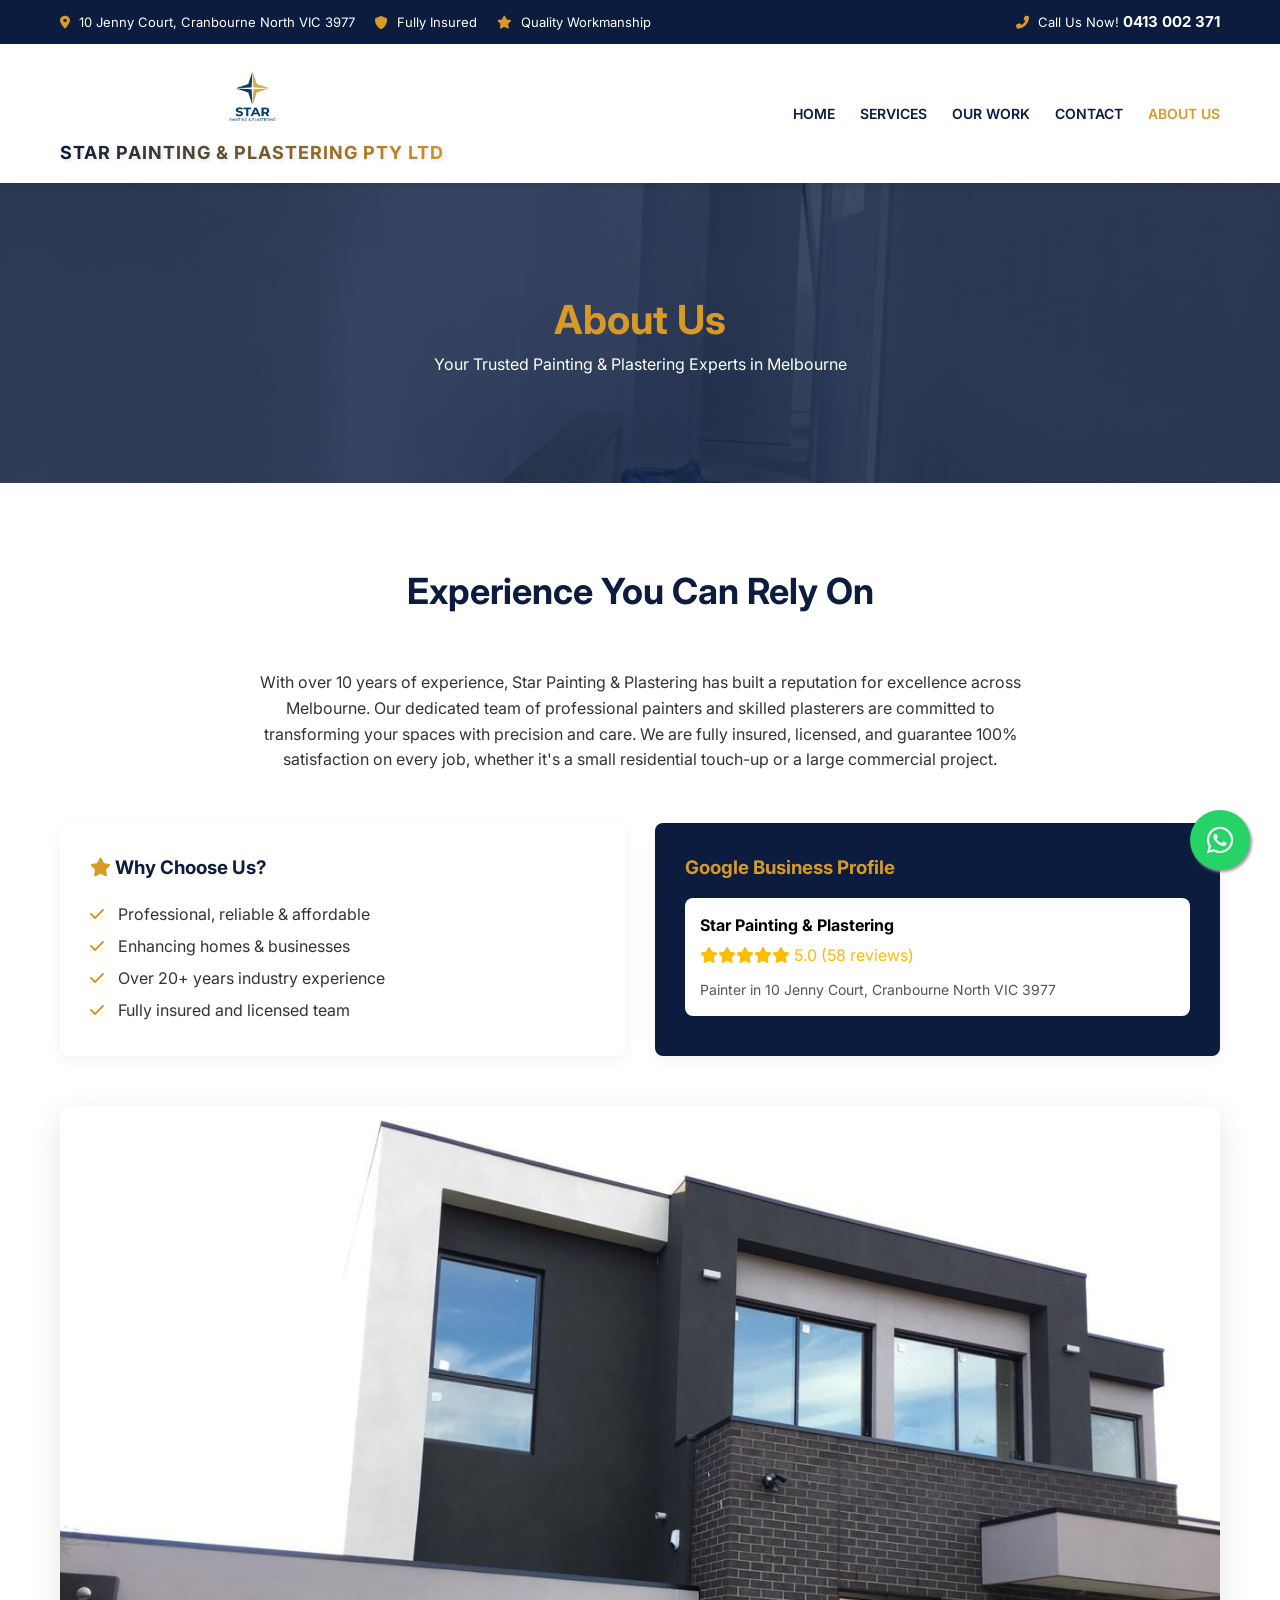
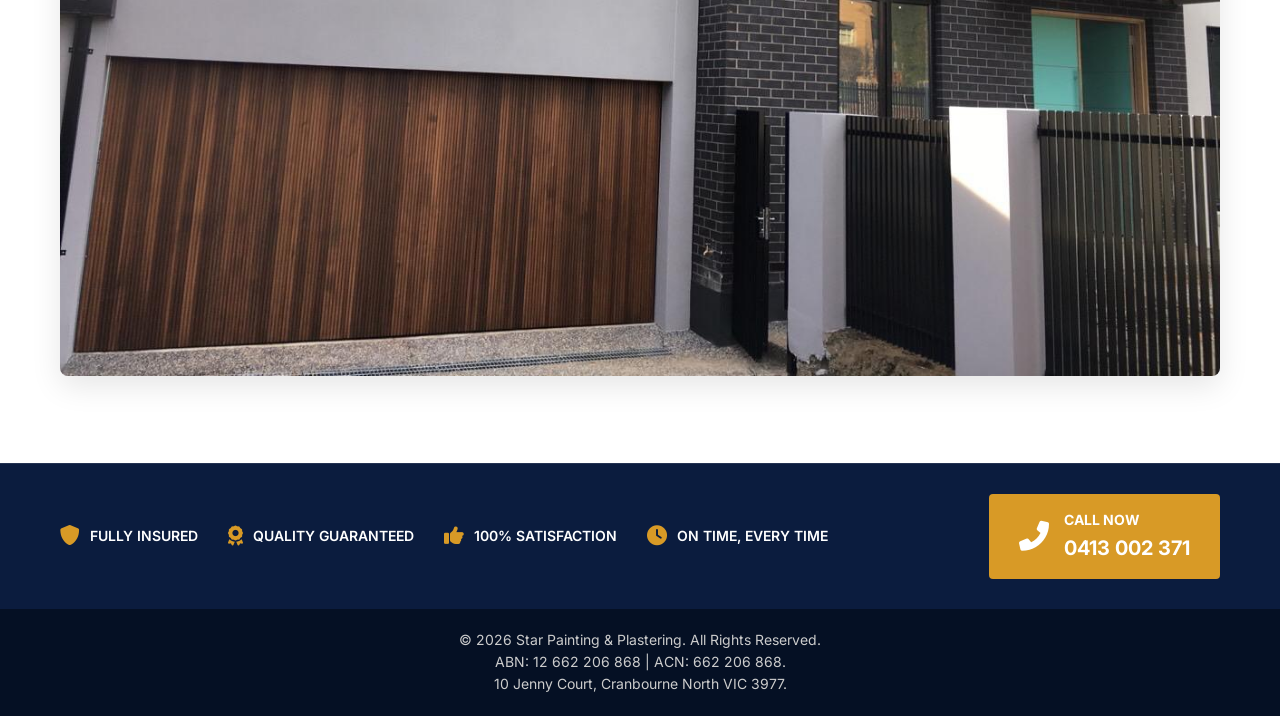
==== paint/about.html @ 99f5cef4 "Redesign mobile navigation into a premium sidebar with branding and contact info" ====
<!DOCTYPE html>
<html lang="en">

<head>
    <meta charset="UTF-8">
    <meta name="viewport" content="width=device-width, initial-scale=1.0">
    <title>About Us - Star Painting & Plastering</title>
    <link href="https://fonts.googleapis.com/css2?family=Inter:wght@400;600;700&display=swap" rel="stylesheet">
    <link rel="stylesheet" href="https://cdnjs.cloudflare.com/ajax/libs/font-awesome/6.0.0/css/all.min.css">
    <link rel="stylesheet" href="css/style.css">
</head>

<body>

    <!-- Top Bar -->
    <div class="top-bar">
        <div class="container">
            <div class="top-bar-left">
                <span><i class="fas fa-map-marker-alt"></i> 10 Jenny Court, Cranbourne North VIC 3977</span>
                <span><i class="fas fa-shield-alt"></i> Fully Insured</span>
                <span><i class="fas fa-star"></i> Quality Workmanship</span>
            </div>
            <div class="top-bar-right">
                <span><i class="fas fa-phone-alt"></i> Call Us Now! <strong><a href="tel:0413002371"
                            style="color: inherit;">0413 002 371</a></strong></span>
            </div>
        </div>
    </div>

    <!-- Header -->
    <header>
        <div class="container">
            <div class="logo">
                <a href="index.html">
                    <img src="images/logo.png" alt="Star Painting & Plastering Logo">
                    <span class="logo-text">Star <span>Painting</span> & Plastering Pty Ltd</span>
                </a>
            </div>
            <div class="menu-toggle">
                <i class="fas fa-bars"></i>
            </div>
            <nav id="main-nav">
                <div class="nav-content">
                    <div class="sidebar-header">
                        <img src="images/logo.png" alt="Star Painting Logo">
                        <span class="logo-text">Star <span>Painting</span> & Plastering</span>
                        <div class="close-sidebar"><i class="fas fa-times"></i></div>
                    </div>
                    <ul class="nav-links">
                        <li><a href="index.html">Home</a></li>
                        <li><a href="services.html">Services</a></li>
                        <li><a href="our-work.html">Our Work</a></li>
                        <li><a href="contact.html">Contact</a></li>
                        <li><a href="about.html" class="active">About Us</a></li>
                    </ul>
                    <div class="sidebar-info-section">
                        <h3>PROFESSIONAL EMAILS</h3>
                        <div class="side-email-item">
                            <i class="fas fa-envelope"></i>
                            <div>
                                <strong>quotes@starpaintingplastering.com.au</strong>
                                <span>(For quotes and new enquiries)</span>
                            </div>
                        </div>
                        <div class="side-email-item">
                            <i class="fas fa-info-circle"></i>
                            <div>
                                <strong>info@starpaintingplastering.com.au</strong>
                                <span>(General information)</span>
                            </div>
                        </div>
                    </div>
                    <div class="sidebar-card">
                        <div class="card-top">
                            <i class="fas fa-id-card"></i>
                            <div>
                                <h4>Star Painting & Plastering</h4>
                                <span>Professional Services</span>
                            </div>
                        </div>
                        <div class="card-body">
                            <div class="card-item">
                                <i class="fas fa-phone"></i>
                                <span>0413 002 371</span>
                            </div>
                            <div class="card-item">
                                <i class="fas fa-globe"></i>
                                <span>www.starpaintingplastering.com.au</span>
                            </div>
                            <div class="card-item">
                                <i class="fas fa-map-marker-alt"></i>
                                <span>Melbourne, Victoria</span>
                            </div>
                            <div class="card-services">
                                <ul>
                                    <li><i class="fas fa-check"></i> PAINTING</li>
                                    <li><i class="fas fa-check"></i> PLASTERING</li>
                                    <li><i class="fas fa-check"></i> EPOXY FLOORING</li>
                                    <li><i class="fas fa-check"></i> COMMERCIAL</li>
                                </ul>
                            </div>
                        </div>
                    </div>
                </div>
            </nav>
            <a href="contact.html" class="btn header-btn">Get Free Quote</a>
        </div>
        <div class="paint-drip-container">
            <div class="drip"></div>
            <div class="drip"></div>
            <div class="drip"></div>
            <div class="drip"></div>
            <div class="drip"></div>
        </div>
    </header>

    <!-- Page Header -->
    <div class="page-header"
        style="background: linear-gradient(rgba(11, 28, 62, 0.8), rgba(11, 28, 62, 0.8)), url('images/img12.jpeg') center/cover no-repeat;">
        <div class="container animate-on-scroll">
            <h1>About Us</h1>
            <p>Your Trusted Painting & Plastering Experts in Melbourne</p>
        </div>
    </div>

    <!-- About Section -->
    <section class="services-section">
        <div class="container">
            <h2 class="section-heading animate-on-scroll">Experience You Can Rely On</h2>
            <p class="animate-on-scroll delay-1" style="max-width: 800px; margin: 0 auto 40px; font-size: 16px;">
                With over 10 years of experience, Star Painting & Plastering has built a reputation for excellence
                across Melbourne. Our dedicated team of professional painters and skilled plasterers are committed to
                transforming your spaces with precision and care. We are fully insured, licensed, and guarantee 100%
                satisfaction on every job, whether it's a small residential touch-up or a large commercial project.
            </p>

            <div class="services-grid" style="margin-top: 50px;">
                <div class="service-card animate-on-scroll delay-2" style="padding: 30px; text-align: left;">
                    <h3 style="color: var(--primary-color); margin-bottom: 15px;"><i class="fas fa-star"
                            style="color: var(--secondary-color);"></i> Why Choose Us?</h3>
                    <ul style="line-height: 2;">
                        <li><i class="fas fa-check" style="color: var(--secondary-color); margin-right: 10px;"></i>
                            Professional, reliable & affordable</li>
                        <li><i class="fas fa-check" style="color: var(--secondary-color); margin-right: 10px;"></i>
                            Enhancing homes & businesses</li>
                        <li><i class="fas fa-check" style="color: var(--secondary-color); margin-right: 10px;"></i> Over
                            20+ years industry experience</li>
                        <li><i class="fas fa-check" style="color: var(--secondary-color); margin-right: 10px;"></i>
                            Fully insured and licensed team</li>
                    </ul>
                </div>

                <div class="service-card animate-on-scroll delay-3"
                    style="padding: 30px; text-align: left; background-color: var(--primary-color); color: var(--white);">
                    <h3 style="color: var(--secondary-color); margin-bottom: 15px;">Google Business Profile</h3>
                    <div style="background: white; color: black; padding: 15px; border-radius: 8px;">
                        <h4 style="margin-bottom: 5px;">Star Painting & Plastering</h4>
                        <p style="color: #fbbc04; margin-bottom: 10px;">
                            <i class="fas fa-star"></i><i class="fas fa-star"></i><i class="fas fa-star"></i><i
                                class="fas fa-star"></i><i class="fas fa-star"></i> 5.0 (58 reviews)
                        </p>
                        <p style="font-size: 14px; color: #555;">Painter in 10 Jenny Court, Cranbourne North VIC 3977
                        </p>
                    </div>
                </div>
            </div>
            <div class="animate-on-scroll delay-4" style="margin-top: 50px;">
                <img src="images/img8.jpeg" alt="Our Team at Work"
                    style="width: 100%; border-radius: 8px; box-shadow: 0 10px 30px rgba(0,0,0,0.1);">
            </div>
        </div>
    </section>

    <!-- Footer Banner -->
    <div class="footer-banner">
        <div class="container">
            <div class="footer-badges">
                <div class="badge"><i class="fas fa-shield-alt"></i> FULLY INSURED</div>
                <div class="badge"><i class="fas fa-award"></i> QUALITY GUARANTEED</div>
                <div class="badge"><i class="fas fa-thumbs-up"></i> 100% SATISFACTION</div>
                <div class="badge"><i class="fas fa-clock"></i> ON TIME, EVERY TIME</div>
            </div>
            <div class="footer-contact">
                <i class="fas fa-phone-alt"></i>
                <div>
                    <h4>Call Now</h4>
                    <p>0413 002 371</p>
                </div>
            </div>
        </div>
    </div>

    <!-- Footer -->
    <footer>
        <div class="container">
            <p>&copy; 2026 Star Painting & Plastering. All Rights Reserved. <br>ABN: 12 662 206 868 | ACN: 662 206 868.
                <br>10 Jenny Court, Cranbourne North VIC 3977.</p>
        </div>
    </footer>

    <!-- Floating WhatsApp Button -->
    <a href="https://wa.me/61413002371" class="whatsapp-float" target="_blank">
        <i class="fab fa-whatsapp"></i>
    </a>

    <script src="js/script.js"></script>
</body>

</html>
---- paint/css/style.css ----
:root {
    --primary-color: #0b1c3e;
    /* Dark Blue */
    --secondary-color: #d89a26;
    /* Gold */
    --text-color: #333;
    --light-bg: #f9f9f9;
    --white: #ffffff;
    --transition: all 0.3s ease;
}

* {
    margin: 0;
    padding: 0;
    box-sizing: border-box;
    font-family: 'Inter', sans-serif;
}

body {
    color: var(--text-color);
    line-height: 1.6;
    overflow-x: hidden;
}

a {
    text-decoration: none;
    color: inherit;
    transition: var(--transition);
}

ul {
    list-style: none;
}

img {
    max-width: 100%;
    height: auto;
}

/* Utilities */
.container {
    max-width: 1200px;
    margin: 0 auto;
    padding: 0 20px;
}

.btn {
    display: inline-block;
    padding: 12px 24px;
    background-color: var(--secondary-color);
    color: var(--white);
    font-weight: 600;
    border-radius: 4px;
    text-transform: uppercase;
    letter-spacing: 1px;
    font-size: 14px;
    cursor: pointer;
    border: none;
    transition: var(--transition);
}

.btn:hover {
    background-color: #b57f1b;
    transform: translateY(-2px);
    box-shadow: 0 4px 10px rgba(0, 0, 0, 0.2);
}

.btn-outline {
    background-color: transparent;
    border: 2px solid var(--white);
    color: var(--white);
}

.btn-outline:hover {
    background-color: var(--white);
    color: var(--primary-color);
}

/* Animations */
.animate-on-scroll {
    opacity: 0;
    transform: translateY(30px);
    transition: opacity 0.8s ease, transform 0.8s ease;
}

.animate-on-scroll.show {
    opacity: 1;
    transform: translateY(0);
}

.delay-1 {
    transition-delay: 0.1s;
}

.delay-2 {
    transition-delay: 0.2s;
}

.delay-3 {
    transition-delay: 0.3s;
}

.delay-4 {
    transition-delay: 0.4s;
}

/* Top Bar */
.top-bar {
    background-color: var(--primary-color);
    color: var(--white);
    padding: 10px 0;
    font-size: 13px;
}

.top-bar .container {
    display: flex;
    justify-content: space-between;
    align-items: center;
    flex-wrap: wrap;
}

.top-bar-left,
.top-bar-right {
    display: flex;
    gap: 20px;
    align-items: center;
}

.top-bar i {
    color: var(--secondary-color);
    margin-right: 5px;
}

.top-bar-right strong {
    font-size: 15px;
}

/* Header */
header {
    background-color: var(--white);
    padding: 15px 0;
    box-shadow: 0 2px 10px rgba(0, 0, 0, 0.1);
    position: relative;
}

header .container {
    display: flex;
    justify-content: space-between;
    align-items: center;
}

.logo a {
    display: flex;
    flex-direction: column;
    align-items: center;
    gap: 5px;
}

.logo img {
    height: 75px; /* Slightly adjusted for balance */
    transition: var(--transition);
    animation: logoPulse 3s infinite ease-in-out;
}

.logo-text {
    font-size: 18px; /* Slightly smaller since it's now below the logo */
    font-weight: 700;
    color: var(--primary-color);
    text-transform: uppercase;
    letter-spacing: 1px;
    text-shadow: 2px 2px 4px rgba(0, 0, 0, 0.1);
    animation: textSlideIn 1.2s ease-out, shimmer 3s infinite linear;
    white-space: nowrap;
    background: linear-gradient(to right, var(--primary-color) 0%, var(--secondary-color) 50%, var(--primary-color) 100%);
    background-size: 200% auto;
    -webkit-background-clip: text;
    -webkit-text-fill-color: transparent;
}

@keyframes shimmer {
    0% { background-position: -200% center; }
    100% { background-position: 200% center; }
}

@keyframes textSlideIn {
    from { opacity: 0; transform: translateX(-20px); }
    to { opacity: 1; transform: translateX(0); }
}

@keyframes logoPulse {
    0% { transform: scale(1); filter: drop-shadow(0 0 0 rgba(216, 154, 38, 0)); }
    50% { transform: scale(1.03); filter: drop-shadow(0 0 8px rgba(216, 154, 38, 0.4)); }
    100% { transform: scale(1); filter: drop-shadow(0 0 0 rgba(216, 154, 38, 0)); }
}

.logo img:hover {
    transform: scale(1.1) rotate(2deg);
}

nav ul {
    display: flex;
    gap: 25px;
    align-items: center;
}

nav a {
    font-weight: 600;
    font-size: 14px;
    color: var(--primary-color);
    text-transform: uppercase;
}

nav a:hover,
nav a.active {
    color: var(--secondary-color);
}

/* Sidebar elements hidden by default (Desktop) */
.sidebar-header, 
.sidebar-info-section, 
.sidebar-card,
.close-sidebar {
    display: none;
}

.menu-toggle {
    display: none;
    font-size: 24px;
    cursor: pointer;
    color: var(--primary-color);
}

/* Hero Section */
.hero {
    background: linear-gradient(rgba(11, 28, 62, 0.7), rgba(11, 28, 62, 0.7)), url('../images/house_hero.png') center/cover no-repeat;
    height: 600px;
    display: flex;
    align-items: center;
    color: var(--white);
}

.hero-content {
    max-width: 600px;
}

.hero h1 {
    font-size: 48px;
    line-height: 1.2;
    margin-bottom: 20px;
    position: relative;
    overflow: hidden;
}

.hero h1::after {
    content: '';
    position: absolute;
    top: 0;
    left: 0;
    width: 100%;
    height: 100%;
    background-color: var(--secondary-color);
    transform: translateX(-101%);
    animation: paintRoller 1.5s ease-out forwards;
    mix-blend-mode: multiply;
    opacity: 0.3;
}

@keyframes paintRoller {
    0% { transform: translateX(-101%); }
    100% { transform: translateX(101%); }
}

.hero h1 span {
    color: var(--secondary-color);
    position: relative;
}

.hero p {
    font-size: 18px;
    margin-bottom: 30px;
}

.hero-features {
    display: flex;
    gap: 30px;
    margin-bottom: 30px;
}

.hero-features div {
    display: flex;
    align-items: center;
    gap: 10px;
    font-weight: 600;
}

.hero-features i {
    color: var(--secondary-color);
    font-size: 24px;
}

.hero-buttons {
    display: flex;
    gap: 15px;
}

/* Stats Bar */
.stats-bar {
    background-color: var(--primary-color);
    color: var(--white);
    padding: 30px 0;
}

.stats-bar .container {
    display: flex;
    justify-content: space-between;
    flex-wrap: wrap;
    gap: 20px;
}

.stat-item {
    display: flex;
    align-items: center;
    gap: 15px;
}

.stat-item i {
    font-size: 30px;
    color: var(--secondary-color);
}

.stat-item p {
    font-weight: 600;
    font-size: 14px;
    text-transform: uppercase;
}

/* Services Overview */
.services-section {
    padding: 80px 0;
    text-align: center;
    background-color: var(--white);
}

.section-title {
    color: var(--secondary-color);
    font-weight: 600;
    text-transform: uppercase;
    margin-bottom: 10px;
    letter-spacing: 1px;
}

.section-heading {
    color: var(--primary-color);
    font-size: 36px;
    margin-bottom: 50px;
}

.services-grid {
    display: grid;
    grid-template-columns: repeat(auto-fit, minmax(250px, 1fr));
    gap: 30px;
}

.service-card {
    background: var(--white);
    border-radius: 8px;
    overflow: hidden;
    box-shadow: 0 5px 15px rgba(0, 0, 0, 0.05);
    transition: var(--transition);
}

.service-card:hover {
    transform: translateY(-10px);
    box-shadow: 0 15px 45px rgba(0, 0, 0, 0.15);
}

.service-img {
    height: 200px;
    overflow: hidden;
}

.service-img img {
    width: 100%;
    height: 100%;
    object-fit: cover;
    transition: transform 0.5s ease;
}

.service-card:hover .service-img img {
    transform: scale(1.1);
}

.service-content {
    padding: 25px;
    background: var(--white);
    transition: var(--transition);
}

.service-card:hover .service-content {
    transform: translateY(-5px);
}

.service-content h3 {
    color: var(--primary-color);
    margin-bottom: 10px;
    font-size: 20px;
    transition: var(--transition);
    text-shadow: 1px 1px 2px rgba(0,0,0,0.05);
}

.service-card:hover .service-content h3 {
    color: var(--secondary-color);
    transform: translateY(-2px);
    text-shadow: 2px 2px 5px rgba(216, 154, 38, 0.2);
}

.service-content p {
    font-size: 14px;
    color: #666;
    transition: var(--transition);
    transition-delay: 0.1s;
}

.service-card:hover .service-content p {
    color: #333;
    transform: translateY(-2px);
}

/* Contact Banner */
.contact-banner {
    background-color: var(--primary-color);
    color: var(--white);
    padding: 40px 0;
}

.contact-banner .container {
    display: flex;
    justify-content: space-around;
    align-items: center;
    flex-wrap: wrap;
    gap: 20px;
}

.banner-item {
    display: flex;
    align-items: center;
    gap: 20px;
}

.banner-item i {
    font-size: 36px;
    color: var(--secondary-color);
}

.banner-item h4 {
    font-size: 14px;
    text-transform: uppercase;
    margin-bottom: 5px;
    color: #ccc;
}

.banner-item p,
.banner-item a {
    font-size: 24px;
    font-weight: 700;
    color: var(--secondary-color);
}

/* Process Section */
.process-section {
    padding: 80px 0;
    background-color: var(--light-bg);
}

.process-grid {
    display: grid;
    grid-template-columns: repeat(auto-fit, minmax(250px, 1fr));
    gap: 30px;
    margin-top: 50px;
}

.process-step {
    display: flex;
    gap: 20px;
}

.step-icon {
    width: 60px;
    height: 60px;
    background-color: var(--primary-color);
    color: var(--white);
    border-radius: 50%;
    display: flex;
    justify-content: center;
    align-items: center;
    font-size: 24px;
    flex-shrink: 0;
    position: relative;
}

.process-step:hover .step-icon {
    background-color: var(--secondary-color);
    animation: pulse 1s infinite;
}

@keyframes pulse {
    0% {
        transform: scale(1);
    }

    50% {
        transform: scale(1.05);
    }

    100% {
        transform: scale(1);
    }
}

.step-content h4 {
    color: var(--primary-color);
    margin-bottom: 10px;
    font-size: 18px;
}

.step-content p {
    font-size: 14px;
    color: #666;
}

/* Footer Banner */
.footer-banner {
    background-color: var(--primary-color);
    color: var(--white);
    padding: 30px 0;
    border-top: 1px solid rgba(255, 255, 255, 0.1);
}

.footer-banner .container {
    display: flex;
    justify-content: space-between;
    align-items: center;
    flex-wrap: wrap;
    gap: 20px;
}

.footer-badges {
    display: flex;
    gap: 30px;
}

.badge {
    display: flex;
    align-items: center;
    gap: 10px;
    font-size: 14px;
    font-weight: 600;
}

.badge i {
    color: var(--secondary-color);
    font-size: 20px;
}

.footer-contact {
    display: flex;
    align-items: center;
    gap: 15px;
    background-color: var(--secondary-color);
    padding: 15px 30px;
    border-radius: 4px;
}

.footer-contact i {
    font-size: 30px;
}

.footer-contact h4 {
    font-size: 14px;
    text-transform: uppercase;
}

.footer-contact p {
    font-size: 20px;
    font-weight: 700;
}

/* Footer */
footer {
    background-color: #051024;
    color: #ccc;
    padding: 20px 0;
    text-align: center;
    font-size: 14px;
}

/* Page Headers */
.page-header {
    background: linear-gradient(rgba(11, 28, 62, 0.8), rgba(11, 28, 62, 0.8)), url('../images/house_hero.png') center/cover no-repeat;
    height: 300px;
    display: flex;
    justify-content: center;
    align-items: center;
    color: var(--white);
    text-align: center;
}

.page-header h1 {
    font-size: 40px;
    color: var(--secondary-color);
}

/* Contact Page Form */
.contact-container {
    display: grid;
    grid-template-columns: 1fr 1fr;
    gap: 50px;
    padding: 80px 0;
}

.contact-info {
    background-color: var(--primary-color);
    color: var(--white);
    padding: 40px;
    border-radius: 8px;
}

.contact-info h3 {
    color: var(--secondary-color);
    margin-bottom: 20px;
    font-size: 24px;
}

.info-item {
    display: flex;
    align-items: center;
    gap: 15px;
    margin-bottom: 20px;
}

.info-item i {
    color: var(--secondary-color);
    font-size: 20px;
}

.contact-form form {
    display: flex;
    flex-direction: column;
    gap: 20px;
}

.contact-form input,
.contact-form textarea {
    width: 100%;
    padding: 15px;
    border: 1px solid #ddd;
    border-radius: 4px;
    font-family: 'Inter', sans-serif;
}

.contact-form textarea {
    height: 150px;
    resize: vertical;
}

/* Responsive */
@media (max-width: 992px) {
    .hero h1 {
        font-size: 36px;
    }

    .hero-features {
        flex-direction: column;
        gap: 15px;
    }

    .contact-container {
        grid-template-columns: 1fr;
    }

    .footer-banner .container {
        flex-direction: column;
        text-align: center;
    }

    .footer-badges {
        flex-wrap: wrap;
        justify-content: center;
    }
}

@media (max-width: 768px) {
    .top-bar {
        display: none;
    }

    .menu-toggle {
        display: block;
    }

    .menu-toggle {
        display: block;
        position: relative;
        z-index: 1002;
    }

    /* New Sidebar Wrapper */
    nav {
        position: fixed;
        top: 0;
        right: -100%;
        width: 320px;
        height: 100vh;
        background-color: var(--white);
        box-shadow: -5px 0 25px rgba(0, 0, 0, 0.2);
        transition: right 0.4s cubic-bezier(0.4, 0, 0.2, 1);
        z-index: 1001;
        overflow-y: auto;
        display: block; /* Override default if needed */
    }

    nav.active {
        right: 0;
    }

    /* Show sidebar elements on mobile */
    .sidebar-header, 
    .sidebar-info-section, 
    .sidebar-card,
    .close-sidebar {
        display: flex;
    }

    .sidebar-info-section {
        display: block; /* Section uses block/flex internal logic */
    }

    .sidebar-header .logo-text {
        display: block;
    }

    .nav-content {
        display: flex;
        flex-direction: column;
        padding-bottom: 40px;
    }

    /* Sidebar Header */
    .sidebar-header {
        padding: 30px 20px;
        background-color: var(--white);
        border-bottom: 1px solid #eee;
        display: flex;
        flex-direction: column;
        align-items: center;
        text-align: center;
        position: relative;
    }

    .sidebar-header img {
        height: 60px;
        margin-bottom: 10px;
    }

    .sidebar-header .logo-text {
        font-size: 14px;
        display: block;
    }

    .close-sidebar {
        position: absolute;
        top: 15px;
        right: 15px;
        font-size: 20px;
        color: var(--primary-color);
        cursor: pointer;
    }

    /* Sidebar Links */
    nav ul.nav-links {
        position: static;
        width: 100%;
        height: auto;
        background-color: transparent;
        flex-direction: column;
        padding: 20px 0;
        box-shadow: none;
    }

    nav ul li {
        width: 100%;
    }

    nav ul li a {
        padding: 15px 30px;
        color: var(--primary-color);
        font-weight: 600;
        border-bottom: 1px solid #f5f5f5;
        font-size: 15px;
        display: flex;
        justify-content: space-between;
        align-items: center;
    }

    nav ul li a::after {
        content: '\f105';
        font-family: 'Font Awesome 5 Free';
        font-weight: 900;
        font-size: 12px;
        opacity: 0.5;
    }

    nav ul li a.active {
        color: var(--secondary-color);
        background-color: #f9f9f9;
    }

    /* Professional Emails Section */
    .sidebar-info-section {
        padding: 25px 20px;
        background-color: var(--primary-color);
        color: var(--white);
    }

    .sidebar-info-section h3 {
        font-size: 14px;
        text-transform: uppercase;
        letter-spacing: 1px;
        margin-bottom: 20px;
        text-align: center;
        border-bottom: 1px solid rgba(255,255,255,0.1);
        padding-bottom: 10px;
    }

    .side-email-item {
        display: flex;
        gap: 15px;
        margin-bottom: 20px;
    }

    .side-email-item i {
        background-color: var(--white);
        color: var(--primary-color);
        width: 35px;
        height: 35px;
        border-radius: 50%;
        display: flex;
        align-items: center;
        justify-content: center;
        font-size: 16px;
        flex-shrink: 0;
    }

    .side-email-item div strong {
        display: block;
        font-size: 12px;
        word-break: break-all;
    }

    .side-email-item div span {
        font-size: 10px;
        color: #aaa;
    }

    /* Business Card Section */
    .sidebar-card {
        margin: 20px;
        background-color: var(--white);
        border-radius: 8px;
        overflow: hidden;
        box-shadow: 0 10px 20px rgba(0,0,0,0.1);
        border: 1px solid #eee;
    }

    .card-top {
        background-color: var(--primary-color);
        padding: 15px;
        color: var(--white);
        display: flex;
        align-items: center;
        gap: 15px;
    }

    .card-top i {
        font-size: 30px;
        color: var(--secondary-color);
    }

    .card-top h4 {
        font-size: 14px;
        line-height: 1.2;
    }

    .card-top span {
        font-size: 11px;
        color: #ccc;
        font-weight: 400;
    }

    .card-body {
        padding: 15px;
    }

    .card-item {
        display: flex;
        align-items: center;
        gap: 10px;
        margin-bottom: 10px;
        font-size: 12px;
        color: #555;
    }

    .card-item i {
        color: var(--secondary-color);
        width: 15px;
        text-align: center;
    }

    .card-services {
        margin-top: 15px;
        padding-top: 15px;
        border-top: 1px dashed #ddd;
    }

    .card-services ul {
        display: grid;
        grid-template-columns: 1fr 1fr;
        gap: 5px;
    }

    .card-services li {
        font-size: 10px;
        display: flex;
        align-items: center;
        gap: 5px;
        color: #666;
    }

    .card-services li i {
        color: var(--secondary-color);
        font-size: 8px;
    }

    .menu-overlay {
        position: fixed;
        top: 0;
        left: 0;
        width: 100%;
        height: 100%;
        background: rgba(0, 0, 0, 0.5);
        backdrop-filter: blur(4px);
        display: none;
        z-index: 1000;
    }

    .menu-overlay.active {
        display: block;
    }

    .logo-text {
        font-size: 14px;
        letter-spacing: 0.5px;
    }

    .logo img {
        height: 45px;
    }
}

    .header-btn {
        display: none;
    }

    .contact-banner .container {
        flex-direction: column;
        text-align: center;
    }

    .banner-item {
        flex-direction: column;
        gap: 10px;
    }
/* Floating WhatsApp Button */
.whatsapp-float {
    position: fixed;
    bottom: 30px;
    right: 30px;
    width: 60px;
    height: 60px;
    background-color: #25d366;
    color: #FFF;
    border-radius: 50px;
    text-align: center;
    font-size: 30px;
    box-shadow: 2px 2px 3px #999;
    z-index: 1000;
    display: flex;
    justify-content: center;
    align-items: center;
    transition: var(--transition);
}

.whatsapp-float:hover {
    background-color: #128c7e;
    transform: scale(1.1);
    color: #FFF;
}

@media (max-width: 768px) {
    .whatsapp-float {
        bottom: 20px;
        right: 20px;
        width: 50px;
        height: 50px;
        font-size: 25px;
    }
}
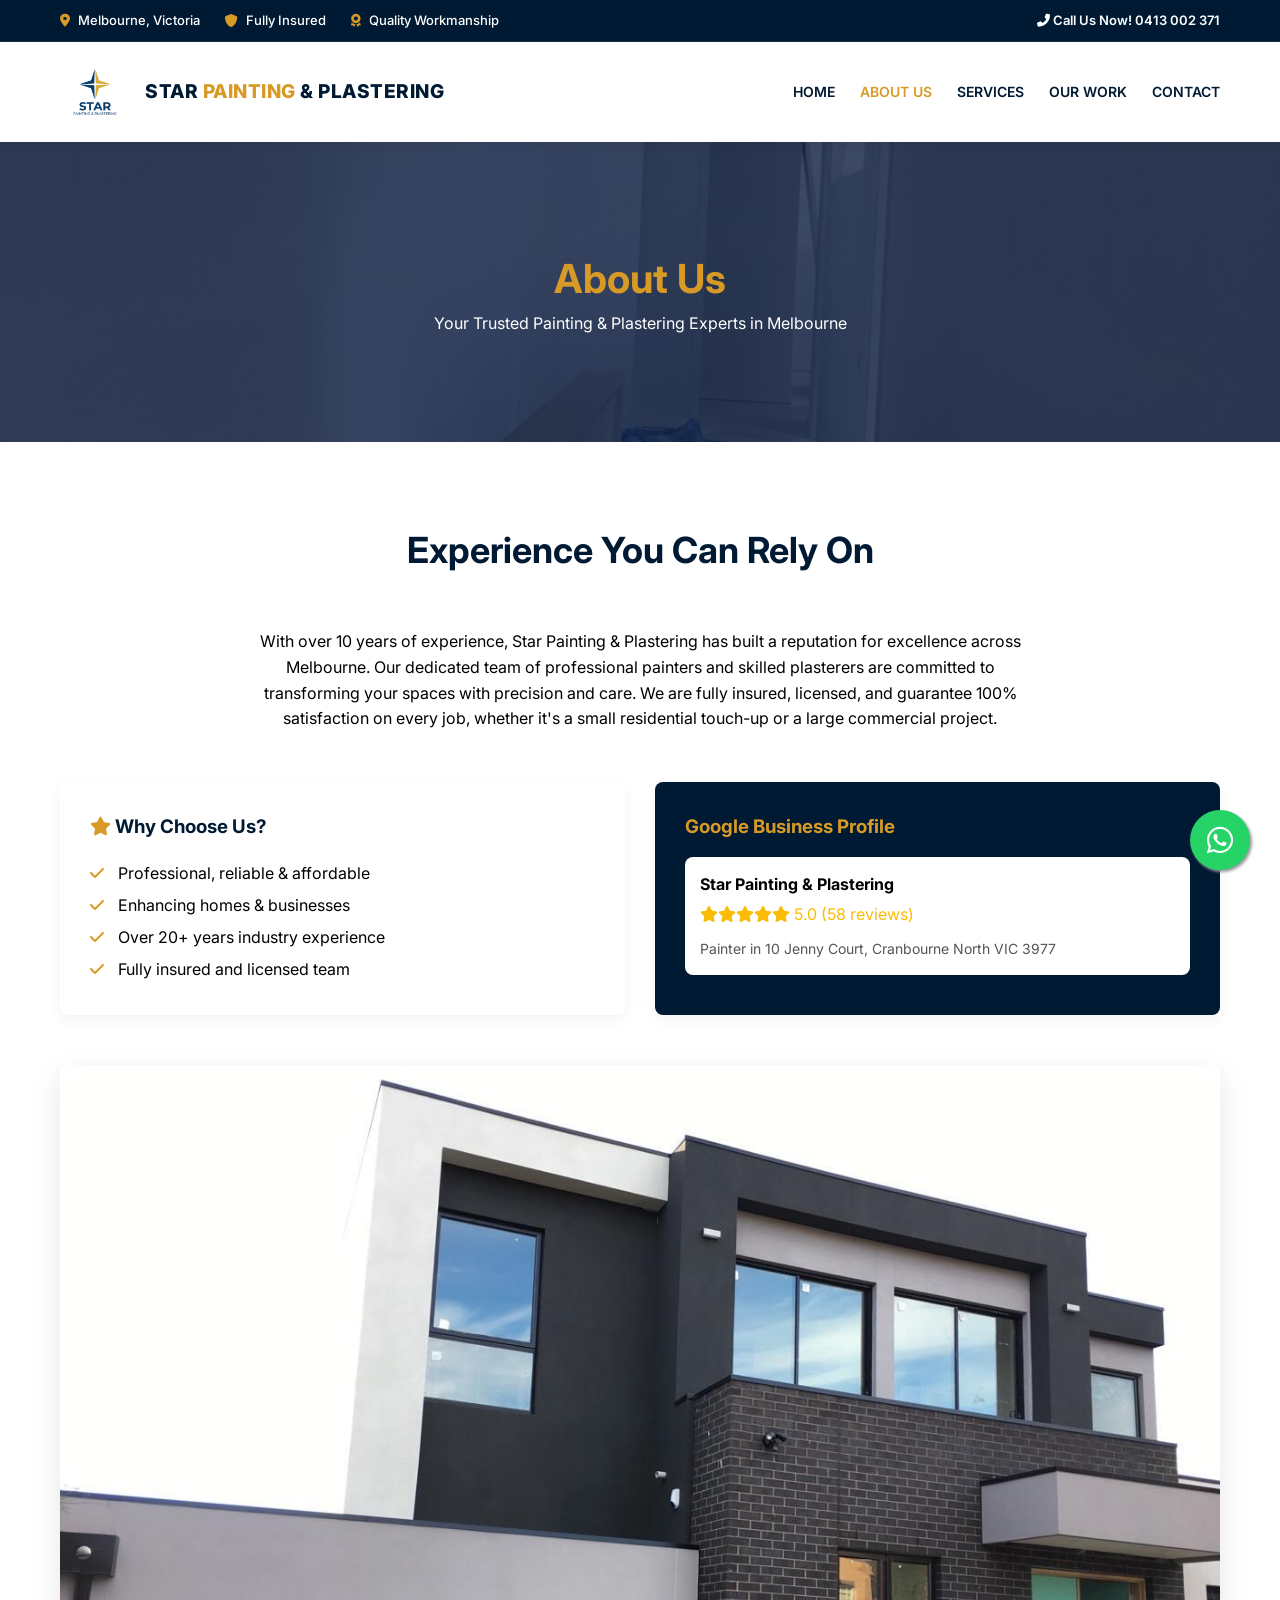
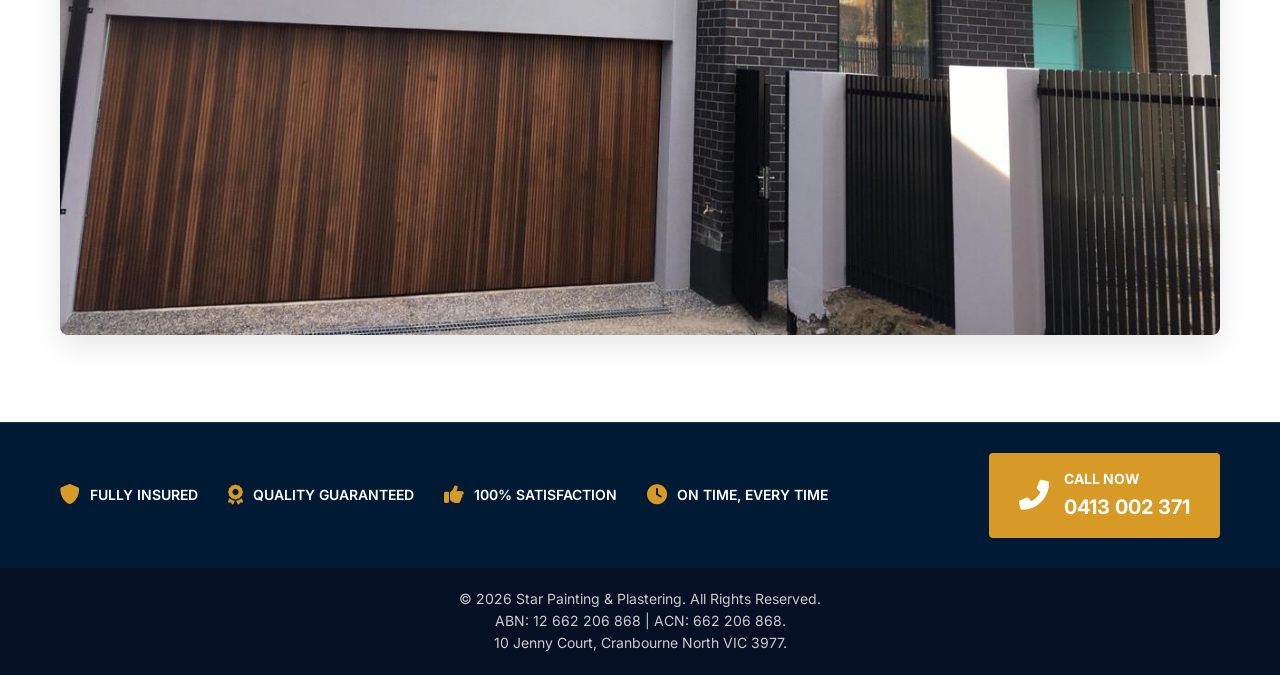
==== commit 256e4ee4: "Finalize website redesign with premium mockup styling, horizontal logo, and mobile sidebar navigatio" ====
--- a/paint/about.html
+++ b/paint/about.html
@@ -12,105 +12,47 @@
 
 <body>
 
-    <!-- Top Bar -->
     <div class="top-bar">
         <div class="container">
-            <div class="top-bar-left">
-                <span><i class="fas fa-map-marker-alt"></i> 10 Jenny Court, Cranbourne North VIC 3977</span>
-                <span><i class="fas fa-shield-alt"></i> Fully Insured</span>
-                <span><i class="fas fa-star"></i> Quality Workmanship</span>
+            <div class="top-bar-info">
+                <div class="top-bar-item"><i class="fas fa-map-marker-alt"></i> Melbourne, Victoria</div>
+                <div class="top-bar-item"><i class="fas fa-shield-alt"></i> Fully Insured</div>
+                <div class="top-bar-item"><i class="fas fa-award"></i> Quality Workmanship</div>
             </div>
             <div class="top-bar-right">
-                <span><i class="fas fa-phone-alt"></i> Call Us Now! <strong><a href="tel:0413002371"
-                            style="color: inherit;">0413 002 371</a></strong></span>
+                <i class="fas fa-phone-alt"></i> Call Us Now! <a href="tel:0413002371">0413 002 371</a>
             </div>
         </div>
     </div>
 
-    <!-- Header -->
     <header>
         <div class="container">
             <div class="logo">
                 <a href="index.html">
-                    <img src="images/logo.png" alt="Star Painting & Plastering Logo">
-                    <span class="logo-text">Star <span>Painting</span> & Plastering Pty Ltd</span>
+                    <img src="images/logo.png" alt="Star Logo">
+                    <span class="logo-text">Star <span>Painting</span> & Plastering</span>
                 </a>
             </div>
+                    <nav id="main-nav">
+                        <div class="nav-content">
+                            <div class="sidebar-header">
+                                <img src="images/logo.png" alt="Star Painting Logo">
+                                <span class="logo-text">Star <span>Painting</span> & Plastering</span>
+                                <div class="close-sidebar"><i class="fas fa-times"></i></div>
+                            </div>
+                            <ul class="nav-links">
+                                <li><a href="index.html">HOME</a></li>
+                                <li><a href="about.html" class="active">ABOUT US</a></li>
+                                <li><a href="services.html">SERVICES</a></li>
+                                <li><a href="our-work.html">OUR WORK</a></li>
+                                <li><a href="contact.html">CONTACT</a></li>
+                            </ul>
+                        </div>
+                    </nav>
+
             <div class="menu-toggle">
                 <i class="fas fa-bars"></i>
             </div>
-            <nav id="main-nav">
-                <div class="nav-content">
-                    <div class="sidebar-header">
-                        <img src="images/logo.png" alt="Star Painting Logo">
-                        <span class="logo-text">Star <span>Painting</span> & Plastering</span>
-                        <div class="close-sidebar"><i class="fas fa-times"></i></div>
-                    </div>
-                    <ul class="nav-links">
-                        <li><a href="index.html">Home</a></li>
-                        <li><a href="services.html">Services</a></li>
-                        <li><a href="our-work.html">Our Work</a></li>
-                        <li><a href="contact.html">Contact</a></li>
-                        <li><a href="about.html" class="active">About Us</a></li>
-                    </ul>
-                    <div class="sidebar-info-section">
-                        <h3>PROFESSIONAL EMAILS</h3>
-                        <div class="side-email-item">
-                            <i class="fas fa-envelope"></i>
-                            <div>
-                                <strong>quotes@starpaintingplastering.com.au</strong>
-                                <span>(For quotes and new enquiries)</span>
-                            </div>
-                        </div>
-                        <div class="side-email-item">
-                            <i class="fas fa-info-circle"></i>
-                            <div>
-                                <strong>info@starpaintingplastering.com.au</strong>
-                                <span>(General information)</span>
-                            </div>
-                        </div>
-                    </div>
-                    <div class="sidebar-card">
-                        <div class="card-top">
-                            <i class="fas fa-id-card"></i>
-                            <div>
-                                <h4>Star Painting & Plastering</h4>
-                                <span>Professional Services</span>
-                            </div>
-                        </div>
-                        <div class="card-body">
-                            <div class="card-item">
-                                <i class="fas fa-phone"></i>
-                                <span>0413 002 371</span>
-                            </div>
-                            <div class="card-item">
-                                <i class="fas fa-globe"></i>
-                                <span>www.starpaintingplastering.com.au</span>
-                            </div>
-                            <div class="card-item">
-                                <i class="fas fa-map-marker-alt"></i>
-                                <span>Melbourne, Victoria</span>
-                            </div>
-                            <div class="card-services">
-                                <ul>
-                                    <li><i class="fas fa-check"></i> PAINTING</li>
-                                    <li><i class="fas fa-check"></i> PLASTERING</li>
-                                    <li><i class="fas fa-check"></i> EPOXY FLOORING</li>
-                                    <li><i class="fas fa-check"></i> COMMERCIAL</li>
-                                </ul>
-                            </div>
-                        </div>
-                    </div>
-                </div>
-            </nav>
-            <a href="contact.html" class="btn header-btn">Get Free Quote</a>
-        </div>
-        <div class="paint-drip-container">
-            <div class="drip"></div>
-            <div class="drip"></div>
-            <div class="drip"></div>
-            <div class="drip"></div>
-            <div class="drip"></div>
         </div>
     </header>
 
--- a/paint/css/style.css
+++ b/paint/css/style.css
@@ -1,12 +1,13 @@
 :root {
-    --primary-color: #0b1c3e;
-    /* Dark Blue */
+    --primary-color: #001a33;
     --secondary-color: #d89a26;
-    /* Gold */
-    --text-color: #333;
-    --light-bg: #f9f9f9;
     --white: #ffffff;
-    --transition: all 0.3s ease;
+    --black: #111111;
+    --grey: #f5f5f5;
+    --dark-grey: #333333;
+    --mockup-navy: #001a33;
+    --mockup-gold: #d89a26;
+    --transition: all 0.3s cubic-bezier(0.4, 0, 0.2, 1);
 }
 
 * {
@@ -110,37 +111,51 @@
     color: var(--white);
     padding: 10px 0;
     font-size: 13px;
+    border-bottom: 1px solid rgba(255,255,255,0.1);
 }
 
 .top-bar .container {
     display: flex;
     justify-content: space-between;
     align-items: center;
-    flex-wrap: wrap;
-}
-
-.top-bar-left,
+}
+
+.top-bar-info {
+    display: flex;
+    gap: 25px;
+}
+
+.top-bar-item {
+    display: flex;
+    align-items: center;
+    gap: 8px;
+    font-weight: 500;
+}
+
+.top-bar-item i {
+    color: var(--secondary-color);
+}
+
 .top-bar-right {
-    display: flex;
-    gap: 20px;
-    align-items: center;
-}
-
-.top-bar i {
+    font-weight: 600;
+}
+
+.top-bar-right a {
+    color: var(--white);
+}
+
+.top-bar-right a:hover {
     color: var(--secondary-color);
-    margin-right: 5px;
-}
-
-.top-bar-right strong {
-    font-size: 15px;
 }
 
 /* Header */
 header {
     background-color: var(--white);
     padding: 15px 0;
-    box-shadow: 0 2px 10px rgba(0, 0, 0, 0.1);
-    position: relative;
+    box-shadow: 0 2px 10px rgba(0, 0, 0, 0.05);
+    position: sticky;
+    top: 0;
+    z-index: 1000;
 }
 
 header .container {
@@ -151,31 +166,29 @@
 
 .logo a {
     display: flex;
-    flex-direction: column;
-    align-items: center;
-    gap: 5px;
+    align-items: center;
+    gap: 15px;
 }
 
 .logo img {
-    height: 75px; /* Slightly adjusted for balance */
+    height: 70px;
     transition: var(--transition);
-    animation: logoPulse 3s infinite ease-in-out;
 }
 
 .logo-text {
-    font-size: 18px; /* Slightly smaller since it's now below the logo */
-    font-weight: 700;
-    color: var(--primary-color);
+    font-size: 19px;
+    font-weight: 800;
+    color: var(--mockup-navy);
     text-transform: uppercase;
-    letter-spacing: 1px;
-    text-shadow: 2px 2px 4px rgba(0, 0, 0, 0.1);
-    animation: textSlideIn 1.2s ease-out, shimmer 3s infinite linear;
-    white-space: nowrap;
-    background: linear-gradient(to right, var(--primary-color) 0%, var(--secondary-color) 50%, var(--primary-color) 100%);
-    background-size: 200% auto;
-    -webkit-background-clip: text;
-    -webkit-text-fill-color: transparent;
-}
+    letter-spacing: 0.5px;
+    line-height: 1;
+}
+
+.logo-text span {
+    color: var(--mockup-gold);
+}
+
+
 
 @keyframes shimmer {
     0% { background-position: -200% center; }
@@ -307,12 +320,13 @@
 .stats-bar {
     background-color: var(--primary-color);
     color: var(--white);
-    padding: 30px 0;
+    padding: 25px 0;
 }
 
 .stats-bar .container {
     display: flex;
     justify-content: space-between;
+    align-items: center;
     flex-wrap: wrap;
     gap: 20px;
 }
@@ -324,13 +338,21 @@
 }
 
 .stat-item i {
-    font-size: 30px;
-    color: var(--secondary-color);
+    width: 45px;
+    height: 45px;
+    background: var(--secondary-color);
+    color: var(--white);
+    border-radius: 50%;
+    display: flex;
+    align-items: center;
+    justify-content: center;
+    font-size: 18px;
 }
 
 .stat-item p {
-    font-weight: 600;
-    font-size: 14px;
+    font-size: 13px;
+    font-weight: 700;
+    line-height: 1.2;
     text-transform: uppercase;
 }
 
@@ -691,7 +713,20 @@
 
 @media (max-width: 768px) {
     .top-bar {
-        display: none;
+        display: block;
+        padding: 5px 0;
+    }
+
+    .top-bar .container {
+        flex-direction: column;
+        gap: 5px;
+        text-align: center;
+    }
+
+    .top-bar-left, .top-bar-right {
+        justify-content: center;
+        gap: 10px;
+        font-size: 11px;
     }
 
     .menu-toggle {
@@ -827,9 +862,14 @@
         text-transform: uppercase;
         letter-spacing: 1px;
         margin-bottom: 20px;
-        text-align: center;
+        text-align: left;
         border-bottom: 1px solid rgba(255,255,255,0.1);
         padding-bottom: 10px;
+        color: var(--white);
+    }
+
+    .sidebar-info-content {
+        display: block;
     }
 
     .side-email-item {
@@ -882,32 +922,42 @@
     }
 
     .card-top i {
-        font-size: 30px;
+        font-size: 24px;
         color: var(--secondary-color);
     }
 
     .card-top h4 {
         font-size: 14px;
         line-height: 1.2;
-    }
-
-    .card-top span {
-        font-size: 11px;
-        color: #ccc;
-        font-weight: 400;
+        text-transform: uppercase;
+        font-weight: 700;
     }
 
     .card-body {
         padding: 15px;
+        display: block;
     }
 
     .card-item {
         display: flex;
-        align-items: center;
+        align-items: flex-start;
         gap: 10px;
-        margin-bottom: 10px;
-        font-size: 12px;
-        color: #555;
+        margin-bottom: 12px;
+        font-size: 13px;
+        color: #444;
+    }
+
+    .card-item span, .card-item a {
+        word-break: break-all;
+        line-height: 1.4;
+        color: inherit;
+        white-space: normal;
+        max-width: none;
+    }
+
+    .side-email-item a:hover, .card-item a:hover {
+        color: var(--secondary-color);
+        text-decoration: underline;
     }
 
     .card-item i {
@@ -1014,4 +1064,490 @@
         height: 50px;
         font-size: 25px;
     }
-}+}
+/* Home Page Redesign - Two Column Layout */
+.home-wrapper {
+    display: flex;
+    max-width: 1600px;
+    margin: 0 auto;
+    background: #fff;
+}
+
+.home-left {
+    flex: 1;
+    background: #fff;
+    border-right: 1px solid #eee;
+}
+
+.home-right {
+    width: 420px;
+    padding: 50px 30px;
+    background: #fff;
+    position: sticky;
+    top: 0;
+    height: 100vh;
+    overflow-y: auto;
+}
+
+/* Mockup Colors */
+:root {
+    --mockup-navy: #001a33;
+    --mockup-gold: #d89a26;
+}
+
+/* Sidebar Branding Components */
+.brand-sidebar-logo {
+    text-align: center;
+    margin-bottom: 50px;
+}
+
+.brand-sidebar-logo img {
+    max-width: 300px;
+    height: auto;
+}
+
+.brand-sidebar-logo p {
+    font-size: 16px;
+    font-weight: 700;
+    letter-spacing: 2px;
+    color: var(--mockup-navy);
+    margin-top: 15px;
+    text-transform: uppercase;
+    border-top: 1px solid #eee;
+    border-bottom: 1px solid #eee;
+    padding: 10px 0;
+}
+
+.sidebar-section-title {
+    background: var(--mockup-navy);
+    color: #fff;
+    text-align: center;
+    padding: 12px;
+    font-size: 14px;
+    font-weight: 700;
+    text-transform: uppercase;
+    letter-spacing: 1px;
+    margin-bottom: 25px;
+}
+
+.sidebar-email-item {
+    display: flex;
+    align-items: center;
+    gap: 20px;
+    margin-bottom: 25px;
+}
+
+.sidebar-email-item .icon {
+    width: 50px;
+    height: 50px;
+    background: var(--mockup-navy);
+    color: #fff;
+    border-radius: 50%;
+    display: flex;
+    align-items: center;
+    justify-content: center;
+    font-size: 20px;
+    flex-shrink: 0;
+}
+
+.sidebar-email-item .info h5 {
+    font-size: 14px;
+    color: #333;
+    margin-bottom: 3px;
+    font-weight: 700;
+}
+
+.sidebar-email-item .info p {
+    font-size: 12px;
+    color: #666;
+}
+
+.brand-business-card {
+    background: var(--mockup-navy);
+    border-radius: 10px;
+    padding: 30px;
+    color: #fff;
+    position: relative;
+    overflow: hidden;
+    margin-top: 40px;
+    box-shadow: 0 15px 35px rgba(0,26,51,0.2);
+    min-height: 220px;
+}
+
+.brand-business-card .card-logo {
+    display: flex;
+    align-items: center;
+    gap: 12px;
+    margin-bottom: 25px;
+}
+
+.brand-business-card .card-logo i {
+    font-size: 28px;
+    color: var(--mockup-gold);
+}
+
+.brand-business-card .card-logo h4 {
+    font-size: 16px;
+    letter-spacing: 1px;
+    line-height: 1.2;
+}
+
+.brand-business-card .user-info {
+    margin-bottom: 25px;
+}
+
+.brand-business-card .user-info h3 {
+    font-size: 22px;
+    margin-bottom: 5px;
+}
+
+.brand-business-card .user-info p {
+    font-size: 13px;
+    color: #fff;
+    opacity: 0.8;
+}
+
+.card-contact-info {
+    display: flex;
+    flex-direction: column;
+    gap: 10px;
+}
+
+.card-contact-item {
+    display: flex;
+    align-items: center;
+    gap: 12px;
+    font-size: 11px;
+}
+
+.card-contact-item i {
+    color: var(--mockup-gold);
+    width: 15px;
+}
+
+.card-services-list {
+    position: absolute;
+    right: 30px;
+    bottom: 30px;
+    list-style: none;
+    font-size: 10px;
+    text-align: right;
+}
+
+.card-services-list li {
+    display: flex;
+    align-items: center;
+    justify-content: flex-end;
+    gap: 8px;
+    margin-bottom: 5px;
+}
+
+.card-services-list li i {
+    color: var(--mockup-gold);
+    font-size: 9px;
+}
+
+/* Home Left Column Styles */
+.hero-new {
+    height: 600px;
+    background: linear-gradient(rgba(0,26,51,0.5), rgba(0,26,51,0.5)), url('../images/house_hero.png');
+    background-size: cover;
+    background-position: center;
+    display: flex;
+    align-items: center;
+    color: #fff;
+    padding: 0 50px;
+}
+
+.hero-new-content {
+    max-width: 600px;
+}
+
+.hero-new-content h1 {
+    font-size: 64px;
+    font-weight: 900;
+    line-height: 1.1;
+    margin-bottom: 25px;
+    text-transform: uppercase;
+}
+
+.hero-new-content h1 span {
+    color: var(--mockup-gold);
+}
+
+.hero-new-content p {
+    font-size: 22px;
+    margin-bottom: 35px;
+    max-width: 500px;
+    font-weight: 500;
+    opacity: 0.9;
+}
+
+.hero-buttons {
+    display: flex;
+    gap: 20px;
+}
+
+.hero-buttons .btn {
+    padding: 15px 35px;
+    border-radius: 5px;
+    font-weight: 700;
+}
+
+.hero-buttons .btn-gold {
+    background: var(--mockup-gold);
+    color: #fff;
+}
+
+.hero-buttons .btn-outline-white {
+    background: transparent;
+    border: 2px solid #fff;
+    color: #fff;
+}
+
+.bottom-grid {
+    display: grid;
+    grid-template-columns: repeat(3, 1fr);
+    gap: 30px;
+    padding: 60px 40px;
+    background: #f9f9f9;
+}
+
+.grid-card {
+    background: #fff;
+    padding: 30px;
+    border-radius: 8px;
+    box-shadow: 0 4px 20px rgba(0,0,0,0.05);
+}
+
+.grid-card h3 {
+    font-size: 15px;
+    margin-bottom: 25px;
+    text-align: center;
+    color: var(--mockup-navy);
+    font-weight: 800;
+    text-transform: uppercase;
+}
+
+/* 4 Step Process Icons */
+.step-item .icon-circle {
+    width: 60px;
+    height: 60px;
+    background: var(--mockup-navy);
+    color: #fff;
+    border-radius: 50%;
+    display: flex;
+    align-items: center;
+    justify-content: center;
+    font-size: 24px;
+    margin-bottom: 15px;
+}
+
+.step-item {
+    display: flex;
+    flex-direction: column;
+    align-items: center;
+    text-align: center;
+    margin-bottom: 30px;
+}
+
+.step-info h5 {
+    font-size: 16px;
+    margin-bottom: 8px;
+    color: var(--mockup-navy);
+}
+
+.step-info p {
+    font-size: 13px;
+    line-height: 1.4;
+}
+
+/* Contact Bar (Mockup Style) */
+.mockup-contact-bar {
+    background-color: var(--mockup-navy);
+    color: #fff;
+    padding: 25px 50px;
+    display: flex;
+    justify-content: space-between;
+    align-items: center;
+    border-top: 1px solid rgba(255,255,255,0.1);
+}
+
+.mockup-contact-bar .contact-item {
+    display: flex;
+    align-items: center;
+    gap: 20px;
+}
+
+.mockup-contact-bar .contact-item i {
+    font-size: 32px;
+    color: var(--mockup-gold);
+}
+
+.mockup-contact-bar .contact-item .text h4 {
+    font-size: 13px;
+    text-transform: uppercase;
+    color: #aaa;
+    margin-bottom: 3px;
+    letter-spacing: 1px;
+}
+
+.mockup-contact-bar .contact-item .text p {
+    font-size: 24px;
+    font-weight: 800;
+    color: var(--mockup-gold);
+}
+
+/* Sidebar Step List */
+.sidebar-steps {
+    margin-top: 40px;
+}
+
+.sidebar-steps .step-item {
+    display: flex;
+    flex-direction: row;
+    align-items: flex-start;
+    text-align: left;
+    gap: 20px;
+    margin-bottom: 30px;
+}
+
+.sidebar-steps .step-item .icon-circle {
+    width: 50px;
+    height: 50px;
+    font-size: 20px;
+    flex-shrink: 0;
+    margin-bottom: 0;
+}
+
+.sidebar-steps .step-item .step-info h5 {
+    font-size: 15px;
+    font-weight: 800;
+    margin-bottom: 5px;
+}
+
+.sidebar-steps .step-item .step-info p {
+    font-size: 12px;
+    color: #666;
+}
+
+.bottom-grid {
+    display: grid;
+    grid-template-columns: repeat(2, 1fr);
+    gap: 40px;
+    padding: 60px 50px;
+    background: #fff;
+}
+
+@media (max-width: 992px) {
+    .home-wrapper {
+        flex-direction: column;
+    }
+    
+    .home-right {
+        display: none;
+    }
+
+    .menu-toggle {
+        display: block;
+    }
+
+    /* Mobile Sidebar Nav */
+    #main-nav {
+        position: fixed;
+        top: 0;
+        right: -300px;
+        width: 300px;
+        height: 100vh;
+        background: #fff;
+        z-index: 2000;
+        transition: 0.3s ease-in-out;
+        box-shadow: -5px 0 15px rgba(0,0,0,0.1);
+        padding: 30px;
+        display: flex;
+        flex-direction: column;
+    }
+
+    #main-nav.active {
+        right: 0;
+    }
+
+    .nav-links {
+        flex-direction: column;
+        align-items: flex-start;
+        gap: 20px;
+        margin-top: 40px;
+    }
+
+    .nav-links li {
+        width: 100%;
+    }
+
+    .nav-links a {
+        font-size: 18px;
+        display: block;
+        padding: 10px 0;
+        border-bottom: 1px solid #eee;
+    }
+
+    .sidebar-header {
+        display: flex;
+        justify-content: space-between;
+        align-items: center;
+        margin-bottom: 30px;
+    }
+
+    .sidebar-header img {
+        height: 40px;
+    }
+
+    .close-sidebar {
+        display: block;
+        font-size: 24px;
+        cursor: pointer;
+    }
+
+    /* Menu Overlay */
+    .menu-overlay {
+        position: fixed;
+        top: 0;
+        left: 0;
+        width: 100%;
+        height: 100%;
+        background: rgba(0,0,0,0.5);
+        z-index: 1999;
+        display: none;
+    }
+
+    .menu-overlay.active {
+        display: block;
+    }
+
+    .bottom-grid {
+        grid-template-columns: 1fr;
+        padding: 40px 20px;
+    }
+
+    .hero-new {
+        padding: 0 30px;
+        height: 500px;
+    }
+
+    .hero-new-content h1 {
+        font-size: 36px;
+    }
+
+    .mockup-contact-bar {
+        flex-direction: column;
+        gap: 20px;
+        padding: 30px 20px;
+        text-align: center;
+    }
+
+    .mockup-contact-bar .contact-item {
+        flex-direction: column;
+        gap: 10px;
+    }
+}
+
+
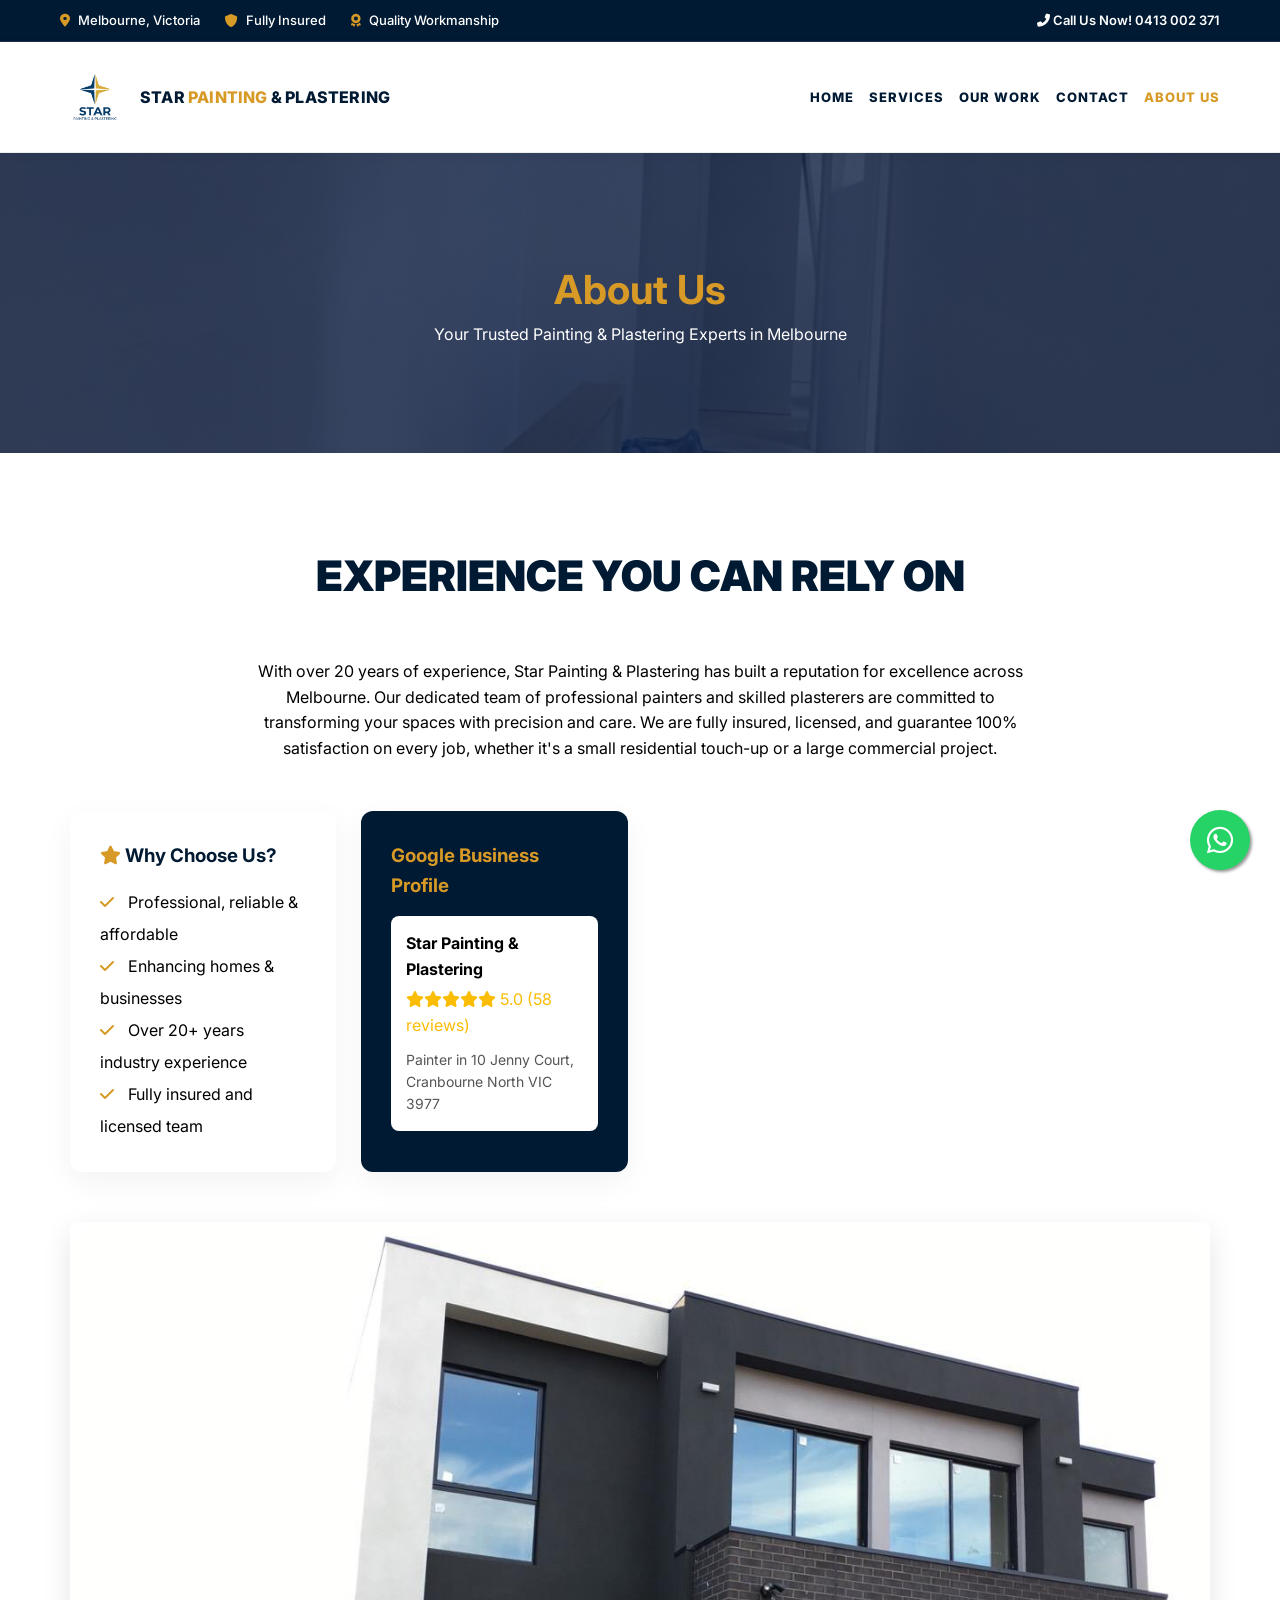
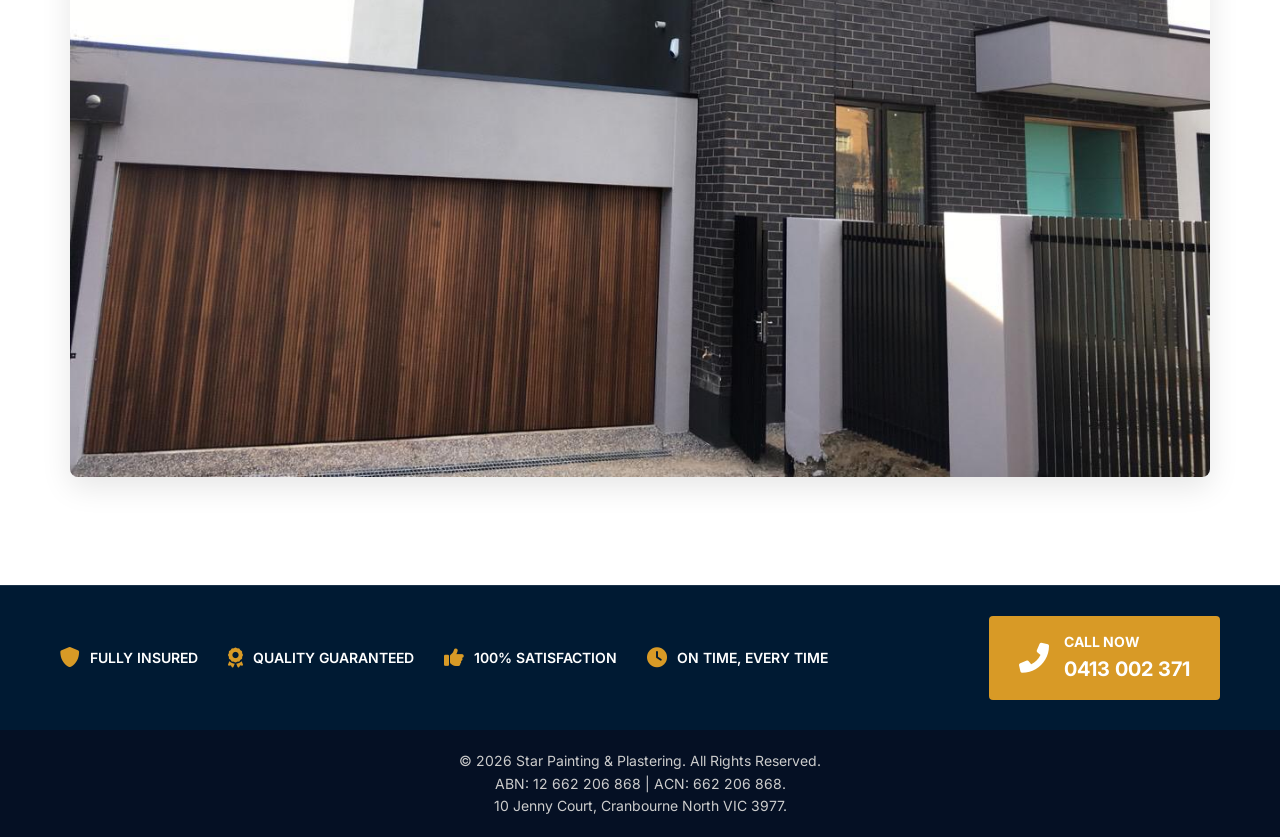
==== commit 3d207384: "Fix mobile menu navigation and sidebar links" ====
--- a/paint/about.html
+++ b/paint/about.html
@@ -42,11 +42,12 @@
                             </div>
                             <ul class="nav-links">
                                 <li><a href="index.html">HOME</a></li>
-                                <li><a href="about.html" class="active">ABOUT US</a></li>
                                 <li><a href="services.html">SERVICES</a></li>
                                 <li><a href="our-work.html">OUR WORK</a></li>
                                 <li><a href="contact.html">CONTACT</a></li>
+                                <li><a href="about.html" class="active">ABOUT US</a></li>
                             </ul>
+                            
                         </div>
                     </nav>
 
@@ -70,7 +71,7 @@
         <div class="container">
             <h2 class="section-heading animate-on-scroll">Experience You Can Rely On</h2>
             <p class="animate-on-scroll delay-1" style="max-width: 800px; margin: 0 auto 40px; font-size: 16px;">
-                With over 10 years of experience, Star Painting & Plastering has built a reputation for excellence
+                With over 20 years of experience, Star Painting & Plastering has built a reputation for excellence
                 across Melbourne. Our dedicated team of professional painters and skilled plasterers are committed to
                 transforming your spaces with precision and care. We are fully insured, licensed, and guarantee 100%
                 satisfaction on every job, whether it's a small residential touch-up or a large commercial project.
@@ -114,6 +115,8 @@
     </section>
 
     <!-- Footer Banner -->
+
+    <!-- Footer Banner -->
     <div class="footer-banner">
         <div class="container">
             <div class="footer-badges">
@@ -126,7 +129,7 @@
                 <i class="fas fa-phone-alt"></i>
                 <div>
                     <h4>Call Now</h4>
-                    <p>0413 002 371</p>
+                    <p><a href="tel:0413002371" style="color: inherit;">0413 002 371</a></p>
                 </div>
             </div>
         </div>
--- a/paint/css/style.css
+++ b/paint/css/style.css
@@ -15,6 +15,8 @@
     padding: 0;
     box-sizing: border-box;
     font-family: 'Inter', sans-serif;
+    max-width: 100vw;
+    /* Safety for overflow */
 }
 
 body {
@@ -111,7 +113,7 @@
     color: var(--white);
     padding: 10px 0;
     font-size: 13px;
-    border-bottom: 1px solid rgba(255,255,255,0.1);
+    border-bottom: 1px solid rgba(255, 255, 255, 0.1);
 }
 
 .top-bar .container {
@@ -155,7 +157,7 @@
     box-shadow: 0 2px 10px rgba(0, 0, 0, 0.05);
     position: sticky;
     top: 0;
-    z-index: 1000;
+    z-index: 1002;
 }
 
 header .container {
@@ -167,7 +169,7 @@
 .logo a {
     display: flex;
     align-items: center;
-    gap: 15px;
+    gap: 10px;
 }
 
 .logo img {
@@ -176,11 +178,11 @@
 }
 
 .logo-text {
-    font-size: 19px;
+    font-size: 16px;
     font-weight: 800;
     color: var(--mockup-navy);
     text-transform: uppercase;
-    letter-spacing: 0.5px;
+    letter-spacing: 0.2px;
     line-height: 1;
 }
 
@@ -191,19 +193,42 @@
 
 
 @keyframes shimmer {
-    0% { background-position: -200% center; }
-    100% { background-position: 200% center; }
+    0% {
+        background-position: -200% center;
+    }
+
+    100% {
+        background-position: 200% center;
+    }
 }
 
 @keyframes textSlideIn {
-    from { opacity: 0; transform: translateX(-20px); }
-    to { opacity: 1; transform: translateX(0); }
+    from {
+        opacity: 0;
+        transform: translateX(-20px);
+    }
+
+    to {
+        opacity: 1;
+        transform: translateX(0);
+    }
 }
 
 @keyframes logoPulse {
-    0% { transform: scale(1); filter: drop-shadow(0 0 0 rgba(216, 154, 38, 0)); }
-    50% { transform: scale(1.03); filter: drop-shadow(0 0 8px rgba(216, 154, 38, 0.4)); }
-    100% { transform: scale(1); filter: drop-shadow(0 0 0 rgba(216, 154, 38, 0)); }
+    0% {
+        transform: scale(1);
+        filter: drop-shadow(0 0 0 rgba(216, 154, 38, 0));
+    }
+
+    50% {
+        transform: scale(1.03);
+        filter: drop-shadow(0 0 8px rgba(216, 154, 38, 0.4));
+    }
+
+    100% {
+        transform: scale(1);
+        filter: drop-shadow(0 0 0 rgba(216, 154, 38, 0));
+    }
 }
 
 .logo img:hover {
@@ -229,8 +254,8 @@
 }
 
 /* Sidebar elements hidden by default (Desktop) */
-.sidebar-header, 
-.sidebar-info-section, 
+.sidebar-header,
+.sidebar-info-section,
 .sidebar-card,
 .close-sidebar {
     display: none;
@@ -245,7 +270,7 @@
 
 /* Hero Section */
 .hero {
-    background: linear-gradient(rgba(11, 28, 62, 0.7), rgba(11, 28, 62, 0.7)), url('../images/house_hero.png') center/cover no-repeat;
+    background: linear-gradient(rgba(11, 28, 62, 0.7), rgba(11, 28, 62, 0.7)), url('../images/img1.jpeg') center/cover no-repeat;
     height: 600px;
     display: flex;
     align-items: center;
@@ -279,8 +304,13 @@
 }
 
 @keyframes paintRoller {
-    0% { transform: translateX(-101%); }
-    100% { transform: translateX(101%); }
+    0% {
+        transform: translateX(-101%);
+    }
+
+    100% {
+        transform: translateX(101%);
+    }
 }
 
 .hero h1 span {
@@ -427,7 +457,7 @@
     margin-bottom: 10px;
     font-size: 20px;
     transition: var(--transition);
-    text-shadow: 1px 1px 2px rgba(0,0,0,0.05);
+    text-shadow: 1px 1px 2px rgba(0, 0, 0, 0.05);
 }
 
 .service-card:hover .service-content h3 {
@@ -618,7 +648,7 @@
 
 /* Page Headers */
 .page-header {
-    background: linear-gradient(rgba(11, 28, 62, 0.8), rgba(11, 28, 62, 0.8)), url('../images/house_hero.png') center/cover no-repeat;
+    background: linear-gradient(rgba(11, 28, 62, 0.8), rgba(11, 28, 62, 0.8)), url('../images/img1.jpeg') center/cover no-repeat;
     height: 300px;
     display: flex;
     justify-content: center;
@@ -723,7 +753,8 @@
         text-align: center;
     }
 
-    .top-bar-left, .top-bar-right {
+    .top-bar-info,
+    .top-bar-right {
         justify-content: center;
         gap: 10px;
         font-size: 11px;
@@ -751,7 +782,8 @@
         transition: right 0.4s cubic-bezier(0.4, 0, 0.2, 1);
         z-index: 1001;
         overflow-y: auto;
-        display: block; /* Override default if needed */
+        display: block;
+        /* Override default if needed */
     }
 
     nav.active {
@@ -759,15 +791,16 @@
     }
 
     /* Show sidebar elements on mobile */
-    .sidebar-header, 
-    .sidebar-info-section, 
+    .sidebar-header,
+    .sidebar-info-section,
     .sidebar-card,
     .close-sidebar {
         display: flex;
     }
 
     .sidebar-info-section {
-        display: block; /* Section uses block/flex internal logic */
+        display: block;
+        /* Section uses block/flex internal logic */
     }
 
     .sidebar-header .logo-text {
@@ -835,6 +868,9 @@
         display: flex;
         justify-content: space-between;
         align-items: center;
+        position: relative;
+        z-index: 5;
+        pointer-events: auto !important;
     }
 
     nav ul li a::after {
@@ -852,54 +888,71 @@
 
     /* Professional Emails Section */
     .sidebar-info-section {
-        padding: 25px 20px;
+        padding: 20px;
+        background-color: #ffffff;
+        color: var(--primary-color);
+        margin: 10px 20px;
+        border-radius: 8px;
+        border: 1px solid #eee;
+        box-shadow: 0 4px 10px rgba(0, 0, 0, 0.05);
+    }
+
+    .sidebar-info-section h3 {
+        font-size: 13px;
+        text-transform: uppercase;
+        letter-spacing: 1px;
+        margin-bottom: 15px;
+        text-align: left;
+        border-bottom: 2px solid var(--mockup-gold);
+        padding-bottom: 8px;
+        color: var(--primary-color);
+        display: flex;
+        align-items: center;
+        gap: 10px;
+        font-weight: 800;
+    }
+
+    .sidebar-info-section h3 img {
+        height: 18px;
+    }
+
+    .sidebar-info-content {
+        display: block;
+    }
+
+    .side-email-item {
+        display: flex;
+        gap: 12px;
+        margin-bottom: 15px;
+        align-items: flex-start;
+    }
+
+    .side-email-item i {
         background-color: var(--primary-color);
         color: var(--white);
-    }
-
-    .sidebar-info-section h3 {
-        font-size: 14px;
-        text-transform: uppercase;
-        letter-spacing: 1px;
-        margin-bottom: 20px;
-        text-align: left;
-        border-bottom: 1px solid rgba(255,255,255,0.1);
-        padding-bottom: 10px;
-        color: var(--white);
-    }
-
-    .sidebar-info-content {
-        display: block;
-    }
-
-    .side-email-item {
-        display: flex;
-        gap: 15px;
-        margin-bottom: 20px;
-    }
-
-    .side-email-item i {
-        background-color: var(--white);
-        color: var(--primary-color);
-        width: 35px;
-        height: 35px;
+        width: 30px;
+        height: 30px;
         border-radius: 50%;
         display: flex;
         align-items: center;
         justify-content: center;
-        font-size: 16px;
+        font-size: 14px;
         flex-shrink: 0;
     }
 
     .side-email-item div strong {
         display: block;
-        font-size: 12px;
+        font-size: 11px;
         word-break: break-all;
+        overflow-wrap: anywhere;
+        color: var(--primary-color);
     }
 
     .side-email-item div span {
         font-size: 10px;
-        color: #aaa;
+        color: #777;
+        word-break: break-all;
+        overflow-wrap: anywhere;
     }
 
     /* Business Card Section */
@@ -908,7 +961,7 @@
         background-color: var(--white);
         border-radius: 8px;
         overflow: hidden;
-        box-shadow: 0 10px 20px rgba(0,0,0,0.1);
+        box-shadow: 0 10px 20px rgba(0, 0, 0, 0.1);
         border: 1px solid #eee;
     }
 
@@ -947,15 +1000,18 @@
         color: #444;
     }
 
-    .card-item span, .card-item a {
+    .card-item span,
+    .card-item a {
         word-break: break-all;
+        overflow-wrap: anywhere;
         line-height: 1.4;
         color: inherit;
         white-space: normal;
-        max-width: none;
-    }
-
-    .side-email-item a:hover, .card-item a:hover {
+        max-width: 100%;
+    }
+
+    .side-email-item a:hover,
+    .card-item a:hover {
         color: var(--secondary-color);
         text-decoration: underline;
     }
@@ -997,10 +1053,9 @@
         left: 0;
         width: 100%;
         height: 100%;
-        background: rgba(0, 0, 0, 0.5);
-        backdrop-filter: blur(4px);
         display: none;
         z-index: 1000;
+
     }
 
     .menu-overlay.active {
@@ -1017,19 +1072,20 @@
     }
 }
 
-    .header-btn {
-        display: none;
-    }
-
-    .contact-banner .container {
-        flex-direction: column;
-        text-align: center;
-    }
-
-    .banner-item {
-        flex-direction: column;
-        gap: 10px;
-    }
+.header-btn {
+    display: none;
+}
+
+.contact-banner .container {
+    flex-direction: column;
+    text-align: center;
+}
+
+.banner-item {
+    flex-direction: column;
+    gap: 10px;
+}
+
 /* Floating WhatsApp Button */
 .whatsapp-float {
     position: fixed;
@@ -1060,84 +1116,284 @@
     .whatsapp-float {
         bottom: 20px;
         right: 20px;
-        width: 50px;
-        height: 50px;
-        font-size: 25px;
-    }
-}
-/* Home Page Redesign - Two Column Layout */
+        width: 55px;
+        height: 55px;
+        font-size: 28px;
+        box-shadow: 2px 2px 10px rgba(0, 0, 0, 0.3);
+    }
+}
+
+/* ── Home Page Redesign - Two Column Layout ── */
 .home-wrapper {
     display: flex;
-    max-width: 1600px;
+    max-width: 100vw;
     margin: 0 auto;
     background: #fff;
+    overflow-x: hidden;
 }
 
 .home-left {
     flex: 1;
     background: #fff;
-    border-right: 1px solid #eee;
+    position: relative;
+    z-index: 1002;
 }
 
 .home-right {
-    width: 420px;
-    padding: 50px 30px;
-    background: #fff;
-    position: sticky;
-    top: 0;
-    height: 100vh;
-    overflow-y: auto;
-}
-
-/* Mockup Colors */
-:root {
-    --mockup-navy: #001a33;
-    --mockup-gold: #d89a26;
-}
-
-/* Sidebar Branding Components */
-.brand-sidebar-logo {
+    width: 450px;
+    background-color: #ffffff;
+    flex-shrink: 0;
+    position: relative;
+    z-index: 5;
+    border-left: 1px solid #eee;
+    box-shadow: -10px 0 30px rgba(0, 0, 0, 0.03);
+}
+
+/* ── Split Scroll Movement ── */
+.sidebar-scroll-container {
+    padding: 80px 50px;
+    will-change: transform;
+    transition: transform 0.1s linear;
+}
+
+/* ── Branding Section ── */
+.brand-branding-section {
     text-align: center;
     margin-bottom: 50px;
 }
 
-.brand-sidebar-logo img {
-    max-width: 300px;
-    height: auto;
-}
-
-.brand-sidebar-logo p {
-    font-size: 16px;
+.large-sidebar-logo {
+    height: 120px;
+    margin-bottom: 25px;
+}
+
+.sidebar-logo-text {
+    display: flex;
+    flex-direction: column;
+    margin-bottom: 15px;
+}
+
+.sidebar-logo-text .main {
+    font-size: 42px;
+    font-weight: 900;
+    letter-spacing: 4px;
+    color: var(--mockup-navy);
+    line-height: 0.9;
+}
+
+.sidebar-logo-text .sub {
+    font-size: 14px;
     font-weight: 700;
     letter-spacing: 2px;
     color: var(--mockup-navy);
-    margin-top: 15px;
-    text-transform: uppercase;
+    margin-top: 5px;
+}
+
+.sidebar-tagline {
+    font-size: 11px;
+    font-weight: 800;
+    color: var(--mockup-gold);
+    letter-spacing: 2px;
     border-top: 1px solid #eee;
     border-bottom: 1px solid #eee;
     padding: 10px 0;
-}
-
-.sidebar-section-title {
+    text-transform: uppercase;
+}
+
+/* ── Professional Emails Box ── */
+.sidebar-emails-box {
+    margin-bottom: 80px;
+}
+
+.sidebar-emails-box h3,
+.sidebar-process-box h3 {
     background: var(--mockup-navy);
     color: #fff;
     text-align: center;
     padding: 12px;
-    font-size: 14px;
+    font-size: 13px;
+    font-weight: 800;
+    letter-spacing: 1.5px;
+    margin-bottom: 25px;
+    text-transform: uppercase;
+}
+
+.email-list {
+    display: flex;
+    flex-direction: column;
+    gap: 20px;
+}
+
+.email-item {
+    display: flex;
+    align-items: center;
+    gap: 15px;
+}
+
+.email-item .icon {
+    width: 45px;
+    height: 45px;
+    background: var(--mockup-navy);
+    color: #fff;
+    border-radius: 50%;
+    display: flex;
+    align-items: center;
+    justify-content: center;
+    font-size: 18px;
+    flex-shrink: 0;
+}
+
+.email-item .info a {
+    display: block;
+    font-size: 12px;
+    font-weight: 800;
+    color: var(--mockup-navy);
+    margin-bottom: 2px;
+}
+
+.email-item .info span {
+    font-size: 11px;
+    color: #777;
+}
+
+/* ── Business Card ── */
+.sidebar-business-card {
+    margin-bottom: 20px;
+}
+
+.card-content {
+    background: var(--mockup-navy);
+    color: #fff;
+    border-radius: 12px;
+    padding: 30px;
+    position: relative;
+    overflow: hidden;
+    box-shadow: 0 15px 35px rgba(0, 26, 51, 0.15);
+}
+
+.card-content::after {
+    content: '';
+    position: absolute;
+    right: -20px;
+    bottom: -20px;
+    width: 150px;
+    height: 150px;
+    background: rgba(255, 255, 255, 0.03);
+    border-radius: 50%;
+}
+
+.card-header {
+    margin-bottom: 25px;
+    border-bottom: 1px solid rgba(255, 255, 255, 0.1);
+    padding-bottom: 15px;
+}
+
+.card-logo-box {
+    display: flex;
+    align-items: center;
+    gap: 12px;
+    margin-bottom: 10px;
+}
+
+.card-logo-box img {
+    height: 35px;
+}
+
+.card-logo-box h4 {
+    font-size: 16px;
+    font-weight: 900;
+    line-height: 1;
+}
+
+.card-logo-box p {
+    font-size: 7px;
     font-weight: 700;
-    text-transform: uppercase;
+    color: var(--mockup-gold);
+}
+
+.card-slogan {
+    font-size: 8px;
     letter-spacing: 1px;
-    margin-bottom: 25px;
-}
-
-.sidebar-email-item {
-    display: flex;
-    align-items: center;
+    color: rgba(255, 255, 255, 0.7);
+}
+
+.user-info {
+    margin-bottom: 20px;
+}
+
+.user-info h3 {
+    font-size: 20px;
+    font-weight: 800;
+    margin-bottom: 2px;
+}
+
+.user-info p {
+    font-size: 12px;
+    color: var(--mockup-gold);
+    font-weight: 600;
+}
+
+.contact-details {
+    display: flex;
+    flex-direction: column;
+    gap: 8px;
+    margin-bottom: 20px;
+}
+
+.detail {
+    font-size: 11px;
+    display: flex;
+    align-items: center;
+    gap: 10px;
+}
+
+.detail i {
+    color: var(--mockup-gold);
+    width: 12px;
+    text-align: center;
+}
+
+.card-services-mini {
+    list-style: none;
+    padding: 0;
+    display: flex;
+    flex-direction: column;
+    gap: 4px;
+    position: absolute;
+    right: 25px;
+    bottom: 25px;
+    text-align: right;
+}
+
+.card-services-mini li {
+    font-size: 8px;
+    font-weight: 800;
+    color: rgba(255, 255, 255, 0.8);
+    display: flex;
+    align-items: center;
+    justify-content: flex-end;
+    gap: 5px;
+}
+
+.card-services-mini li i {
+    color: var(--mockup-gold);
+    font-size: 6px;
+}
+
+/* ── 4 Step Process Sidebar ── */
+.process-steps-list {
+    display: flex;
+    flex-direction: column;
+    gap: 25px;
+}
+
+.step {
+    display: flex;
+    align-items: flex-start;
     gap: 20px;
-    margin-bottom: 25px;
-}
-
-.sidebar-email-item .icon {
+}
+
+.step-icon {
     width: 50px;
     height: 50px;
     background: var(--mockup-navy);
@@ -1150,124 +1406,36 @@
     flex-shrink: 0;
 }
 
-.sidebar-email-item .info h5 {
+.step-text h4 {
     font-size: 14px;
-    color: #333;
-    margin-bottom: 3px;
-    font-weight: 700;
-}
-
-.sidebar-email-item .info p {
+    font-weight: 800;
+    color: var(--mockup-navy);
+    margin-bottom: 5px;
+}
+
+.step-text p {
     font-size: 12px;
     color: #666;
-}
-
-.brand-business-card {
-    background: var(--mockup-navy);
-    border-radius: 10px;
-    padding: 30px;
-    color: #fff;
-    position: relative;
-    overflow: hidden;
-    margin-top: 40px;
-    box-shadow: 0 15px 35px rgba(0,26,51,0.2);
-    min-height: 220px;
-}
-
-.brand-business-card .card-logo {
-    display: flex;
-    align-items: center;
-    gap: 12px;
-    margin-bottom: 25px;
-}
-
-.brand-business-card .card-logo i {
-    font-size: 28px;
-    color: var(--mockup-gold);
-}
-
-.brand-business-card .card-logo h4 {
-    font-size: 16px;
-    letter-spacing: 1px;
-    line-height: 1.2;
-}
-
-.brand-business-card .user-info {
-    margin-bottom: 25px;
-}
-
-.brand-business-card .user-info h3 {
-    font-size: 22px;
-    margin-bottom: 5px;
-}
-
-.brand-business-card .user-info p {
-    font-size: 13px;
-    color: #fff;
-    opacity: 0.8;
-}
-
-.card-contact-info {
-    display: flex;
-    flex-direction: column;
-    gap: 10px;
-}
-
-.card-contact-item {
-    display: flex;
-    align-items: center;
-    gap: 12px;
-    font-size: 11px;
-}
-
-.card-contact-item i {
-    color: var(--mockup-gold);
-    width: 15px;
-}
-
-.card-services-list {
-    position: absolute;
-    right: 30px;
-    bottom: 30px;
-    list-style: none;
-    font-size: 10px;
-    text-align: right;
-}
-
-.card-services-list li {
-    display: flex;
-    align-items: center;
-    justify-content: flex-end;
-    gap: 8px;
-    margin-bottom: 5px;
-}
-
-.card-services-list li i {
-    color: var(--mockup-gold);
-    font-size: 9px;
-}
-
-/* Home Left Column Styles */
+    line-height: 1.4;
+}
+
+/* ── Hero New Styles ── */
 .hero-new {
-    height: 600px;
-    background: linear-gradient(rgba(0,26,51,0.5), rgba(0,26,51,0.5)), url('../images/house_hero.png');
+    height: 650px;
+    background: linear-gradient(rgba(0, 26, 51, 0.6), rgba(0, 26, 51, 0.6)), url('../images/img1.jpeg');
     background-size: cover;
     background-position: center;
     display: flex;
     align-items: center;
     color: #fff;
-    padding: 0 50px;
-}
-
-.hero-new-content {
-    max-width: 600px;
+    padding: 0 80px;
 }
 
 .hero-new-content h1 {
-    font-size: 64px;
+    font-size: 72px;
     font-weight: 900;
-    line-height: 1.1;
-    margin-bottom: 25px;
+    line-height: 0.95;
+    margin-bottom: 30px;
     text-transform: uppercase;
 }
 
@@ -1276,107 +1444,145 @@
 }
 
 .hero-new-content p {
-    font-size: 22px;
-    margin-bottom: 35px;
-    max-width: 500px;
+    font-size: 20px;
+    margin-bottom: 40px;
     font-weight: 500;
     opacity: 0.9;
 }
 
-.hero-buttons {
-    display: flex;
-    gap: 20px;
-}
-
-.hero-buttons .btn {
-    padding: 15px 35px;
-    border-radius: 5px;
+.hero-features-small {
+    display: flex;
+    gap: 30px;
+    margin-bottom: 40px;
+}
+
+.feature-item {
+    display: flex;
+    align-items: center;
+    gap: 10px;
+    font-size: 14px;
     font-weight: 700;
-}
-
-.hero-buttons .btn-gold {
+    text-transform: uppercase;
+}
+
+.feature-item i {
+    color: var(--mockup-gold);
+    font-size: 18px;
+}
+
+/* ── Navbar & Header Update ── */
+header {
+    background: #fff;
+    padding: 20px 0;
+    border-bottom: 1px solid #eee;
+}
+
+nav ul.nav-links {
+    display: flex;
+    gap: 15px;
+}
+
+nav a {
+    font-size: 13px;
+    font-weight: 800;
+    color: var(--mockup-navy);
+    letter-spacing: 1px;
+}
+
+.nav-cta-btn {
     background: var(--mockup-gold);
     color: #fff;
-}
-
-.hero-buttons .btn-outline-white {
-    background: transparent;
-    border: 2px solid #fff;
-    color: #fff;
-}
-
-.bottom-grid {
-    display: grid;
-    grid-template-columns: repeat(3, 1fr);
-    gap: 30px;
-    padding: 60px 40px;
-    background: #f9f9f9;
-}
-
-.grid-card {
-    background: #fff;
-    padding: 30px;
-    border-radius: 8px;
-    box-shadow: 0 4px 20px rgba(0,0,0,0.05);
-}
-
-.grid-card h3 {
-    font-size: 15px;
-    margin-bottom: 25px;
-    text-align: center;
-    color: var(--mockup-navy);
+    padding: 10px 20px;
+    border-radius: 4px;
+    font-size: 12px;
     font-weight: 800;
     text-transform: uppercase;
-}
-
-/* 4 Step Process Icons */
-.step-item .icon-circle {
-    width: 60px;
-    height: 60px;
+    margin-left: 20px;
+}
+
+/* ── Services Section Refinement ── */
+.services-section {
+    padding: 100px 50px;
+    background: #fff;
+}
+
+.section-subtitle {
+    color: var(--mockup-gold);
+    font-weight: 800;
+    text-transform: uppercase;
+    letter-spacing: 2px;
+    margin-bottom: 15px;
+    font-size: 14px;
+}
+
+.section-heading {
+    font-size: 42px;
+    font-weight: 900;
+    color: var(--mockup-navy);
+    text-transform: uppercase;
+    margin-bottom: 60px;
+    line-height: 1.1;
+}
+
+.services-grid {
+    display: grid;
+    grid-template-columns: repeat(4, 1fr);
+    gap: 25px;
+}
+
+.service-card {
+    border-radius: 12px;
+    overflow: hidden;
+    box-shadow: 0 10px 30px rgba(0, 0, 0, 0.05);
+    transition: transform 0.3s ease;
+}
+
+.service-card:hover {
+    transform: translateY(-10px);
+}
+
+.service-img {
+    height: 250px;
+}
+
+.service-content {
+    padding: 25px;
+    background: #fff;
+}
+
+.service-content h3 {
+    font-size: 18px;
+    font-weight: 800;
+    color: var(--mockup-navy);
+    margin-bottom: 10px;
+}
+
+.service-content p {
+    font-size: 13px;
+    color: #666;
+    line-height: 1.5;
+}
+
+/* ── Mockup Contact Bar ── */
+.mockup-contact-bar {
     background: var(--mockup-navy);
     color: #fff;
-    border-radius: 50%;
-    display: flex;
-    align-items: center;
-    justify-content: center;
-    font-size: 24px;
-    margin-bottom: 15px;
-}
-
-.step-item {
-    display: flex;
-    flex-direction: column;
-    align-items: center;
-    text-align: center;
-    margin-bottom: 30px;
-}
-
-.step-info h5 {
-    font-size: 16px;
-    margin-bottom: 8px;
-    color: var(--mockup-navy);
-}
-
-.step-info p {
-    font-size: 13px;
-    line-height: 1.4;
-}
-
-/* Contact Bar (Mockup Style) */
-.mockup-contact-bar {
-    background-color: var(--mockup-navy);
-    color: #fff;
-    padding: 25px 50px;
+    padding: 25px 80px;
     display: flex;
     justify-content: space-between;
     align-items: center;
-    border-top: 1px solid rgba(255,255,255,0.1);
+}
+
+.contact-divider {
+    width: 1px;
+    height: 60px;
+    background: rgba(255, 255, 255, 0.1);
 }
 
 .mockup-contact-bar .contact-item {
     display: flex;
     align-items: center;
-    gap: 20px;
+    gap: 25px;
 }
 
 .mockup-contact-bar .contact-item i {
@@ -1384,170 +1590,312 @@
     color: var(--mockup-gold);
 }
 
-.mockup-contact-bar .contact-item .text h4 {
-    font-size: 13px;
+.mockup-contact-bar .text h4 {
+    font-size: 12px;
     text-transform: uppercase;
-    color: #aaa;
-    margin-bottom: 3px;
+    color: rgba(255, 255, 255, 0.6);
+    margin-bottom: 5px;
     letter-spacing: 1px;
 }
 
-.mockup-contact-bar .contact-item .text p {
+.mockup-contact-bar .text p a {
     font-size: 24px;
-    font-weight: 800;
+    font-weight: 900;
     color: var(--mockup-gold);
 }
 
-/* Sidebar Step List */
-.sidebar-steps {
-    margin-top: 40px;
-}
-
-.sidebar-steps .step-item {
-    display: flex;
-    flex-direction: row;
-    align-items: flex-start;
-    text-align: left;
+/* ── Bottom Grid & Ads ── */
+.bottom-grid {
+    display: grid;
+    grid-template-columns: 1fr 1fr;
+    gap: 40px;
+    padding: 80px;
+    background: #fcfcfc;
+}
+
+.google-profile-card {
+    border: 1px solid #eee;
+    border-radius: 12px;
+    padding: 30px;
+    background: #fff;
+}
+
+.google-header {
+    display: flex;
+    align-items: center;
     gap: 20px;
-    margin-bottom: 30px;
-}
-
-.sidebar-steps .step-item .icon-circle {
-    width: 50px;
-    height: 50px;
-    font-size: 20px;
-    flex-shrink: 0;
-    margin-bottom: 0;
-}
-
-.sidebar-steps .step-item .step-info h5 {
-    font-size: 15px;
+    margin-bottom: 25px;
+}
+
+.google-header img {
+    width: 60px;
+}
+
+.google-header .info h4 {
+    font-size: 18px;
     font-weight: 800;
     margin-bottom: 5px;
 }
 
-.sidebar-steps .step-item .step-info p {
-    font-size: 12px;
-    color: #666;
-}
-
-.bottom-grid {
+.google-header .stars {
+    color: #fbbc05;
+    font-size: 14px;
+    margin-bottom: 5px;
+}
+
+.google-header .stars span {
+    color: #777;
+}
+
+.google-actions {
+    display: flex;
+    justify-content: space-around;
+    border-top: 1px solid #eee;
+    padding-top: 20px;
+}
+
+.action-item {
+    text-align: center;
+    font-size: 11px;
+    font-weight: 800;
+    color: var(--mockup-navy);
+}
+
+.action-item i {
+    display: block;
+    font-size: 20px;
+    margin-bottom: 8px;
+}
+
+.ad-examples {
     display: grid;
-    grid-template-columns: repeat(2, 1fr);
-    gap: 40px;
-    padding: 60px 50px;
+    grid-template-columns: 1fr 1fr;
+    gap: 20px;
+}
+
+.ad-card {
     background: #fff;
+    border-radius: 12px;
+    overflow: hidden;
+    border: 1px solid #eee;
+}
+
+.ad-img {
+    height: 180px;
+    background-size: cover;
+    background-position: center;
+    position: relative;
+}
+
+.ad-logo-overlay {
+    position: absolute;
+    top: 15px;
+    left: 15px;
+    background: #fff;
+    padding: 5px;
+    border-radius: 4px;
+}
+
+.ad-logo-overlay img {
+    height: 25px;
+}
+
+.ad-body {
+    padding: 20px;
+    text-align: center;
+}
+
+.ad-body h4 {
+    font-size: 14px;
+    font-weight: 900;
+    margin-bottom: 10px;
+    line-height: 1.2;
+}
+
+.ad-body p {
+    font-size: 10px;
+    font-weight: 700;
+    color: #777;
+    margin-bottom: 15px;
+}
+
+.ad-features {
+    list-style: none;
+    padding: 0;
+    margin-bottom: 20px;
+    text-align: left;
+}
+
+.ad-features li {
+    font-size: 10px;
+    font-weight: 600;
+    margin-bottom: 5px;
+}
+
+.ad-features li i {
+    color: var(--mockup-gold);
+    margin-right: 8px;
+}
+
+.ad-btn {
+    display: block;
+    background: var(--mockup-gold);
+    color: #fff;
+    padding: 10px;
+    border-radius: 4px;
+    font-size: 11px;
+    font-weight: 800;
+    margin-bottom: 10px;
+}
+
+.ad-phone {
+    font-size: 14px;
+    font-weight: 900;
+    color: var(--mockup-navy);
+}
+
+/* ── Mobile Responsiveness ── */
+@media (max-width: 1200px) {
+    .services-grid {
+        grid-template-columns: repeat(2, 1fr);
+    }
 }
 
 @media (max-width: 992px) {
     .home-wrapper {
         flex-direction: column;
     }
-    
+
     .home-right {
-        display: none;
-    }
-
-    .menu-toggle {
-        display: block;
-    }
-
-    /* Mobile Sidebar Nav */
-    #main-nav {
-        position: fixed;
-        top: 0;
-        right: -300px;
-        width: 300px;
-        height: 100vh;
-        background: #fff;
-        z-index: 2000;
-        transition: 0.3s ease-in-out;
-        box-shadow: -5px 0 15px rgba(0,0,0,0.1);
-        padding: 30px;
-        display: flex;
-        flex-direction: column;
-    }
-
-    #main-nav.active {
-        right: 0;
-    }
-
-    .nav-links {
-        flex-direction: column;
-        align-items: flex-start;
-        gap: 20px;
-        margin-top: 40px;
-    }
-
-    .nav-links li {
         width: 100%;
-    }
-
-    .nav-links a {
-        font-size: 18px;
-        display: block;
-        padding: 10px 0;
-        border-bottom: 1px solid #eee;
-    }
-
-    .sidebar-header {
-        display: flex;
-        justify-content: space-between;
-        align-items: center;
-        margin-bottom: 30px;
-    }
-
-    .sidebar-header img {
-        height: 40px;
-    }
-
-    .close-sidebar {
-        display: block;
-        font-size: 24px;
-        cursor: pointer;
-    }
-
-    /* Menu Overlay */
-    .menu-overlay {
-        position: fixed;
-        top: 0;
-        left: 0;
-        width: 100%;
-        height: 100%;
-        background: rgba(0,0,0,0.5);
-        z-index: 1999;
-        display: none;
-    }
-
-    .menu-overlay.active {
-        display: block;
-    }
-
-    .bottom-grid {
+        border-left: none;
+        border-top: 1px solid #eee;
+    }
+
+    .sidebar-scroll-container {
+        transform: none !important;
+        /* Disable scroll effect on mobile */
+    }
+
+    .services-grid,
+    .bottom-grid,
+    .ad-examples {
         grid-template-columns: 1fr;
-        padding: 40px 20px;
     }
 
     .hero-new {
-        padding: 0 30px;
-        height: 500px;
+        height: auto;
+        padding: 80px 30px;
+        text-align: center;
     }
 
     .hero-new-content h1 {
-        font-size: 36px;
+        font-size: 42px;
+    }
+
+    .hero-features-small {
+        justify-content: center;
+        flex-wrap: wrap;
     }
 
     .mockup-contact-bar {
         flex-direction: column;
-        gap: 20px;
-        padding: 30px 20px;
+        gap: 30px;
+        padding: 40px 20px;
         text-align: center;
     }
 
-    .mockup-contact-bar .contact-item {
-        flex-direction: column;
-        gap: 10px;
-    }
-}
-
-
+    .contact-divider {
+        display: none;
+    }
+
+    .mockup-contact-bar .text p a {
+        font-size: 18px;
+        word-break: break-all;
+    }
+}
+
+/* ── Lightbox & Other Utilities ── */
+.lightbox-overlay {
+    position: fixed;
+    top: 0;
+    left: 0;
+    width: 100%;
+    height: 100%;
+    background: rgba(0, 0, 0, 0.9);
+    z-index: 5000;
+    display: flex;
+    justify-content: center;
+    align-items: center;
+    opacity: 0;
+    pointer-events: none;
+    transition: 0.3s;
+}
+
+.lightbox-overlay.active {
+    opacity: 1;
+    pointer-events: auto;
+}
+
+.lightbox-img {
+    max-width: 90%;
+    max-height: 90%;
+    border-radius: 8px;
+}
+
+.lightbox-close {
+    position: absolute;
+    top: 30px;
+    right: 30px;
+    color: #fff;
+    font-size: 40px;
+    cursor: pointer;
+}
+
+.sidebar-map-box {
+    margin-top: 100px;
+    margin-bottom: 40px;
+}
+
+.sidebar-map-box h3 {
+    background: var(--mockup-navy);
+    color: #fff;
+    text-align: center;
+    padding: 12px;
+    font-size: 13px;
+    font-weight: 800;
+    letter-spacing: 1.5px;
+    margin-bottom: 25px;
+    text-transform: uppercase;
+}
+
+.map-container {
+    border-radius: 12px;
+    overflow: hidden;
+    box-shadow: 0 10px 30px rgba(0, 0, 0, 0.1);
+    border: 1px solid #eee;
+}
+
+/* ── Clickable Sidebar Sections ── */
+.email-item,
+.sidebar-business-card,
+.step {
+    text-decoration: none !important;
+    display: block;
+    color: inherit;
+    transition: transform 0.3s ease, background 0.3s ease;
+}
+
+.email-item:hover,
+.step:hover {
+    background: #fcfcfc;
+    transform: translateX(5px);
+}
+
+.sidebar-business-card:hover {
+    transform: translateY(-5px);
+}
+
+.sidebar-business-card .card-content {
+    cursor: pointer;
+}
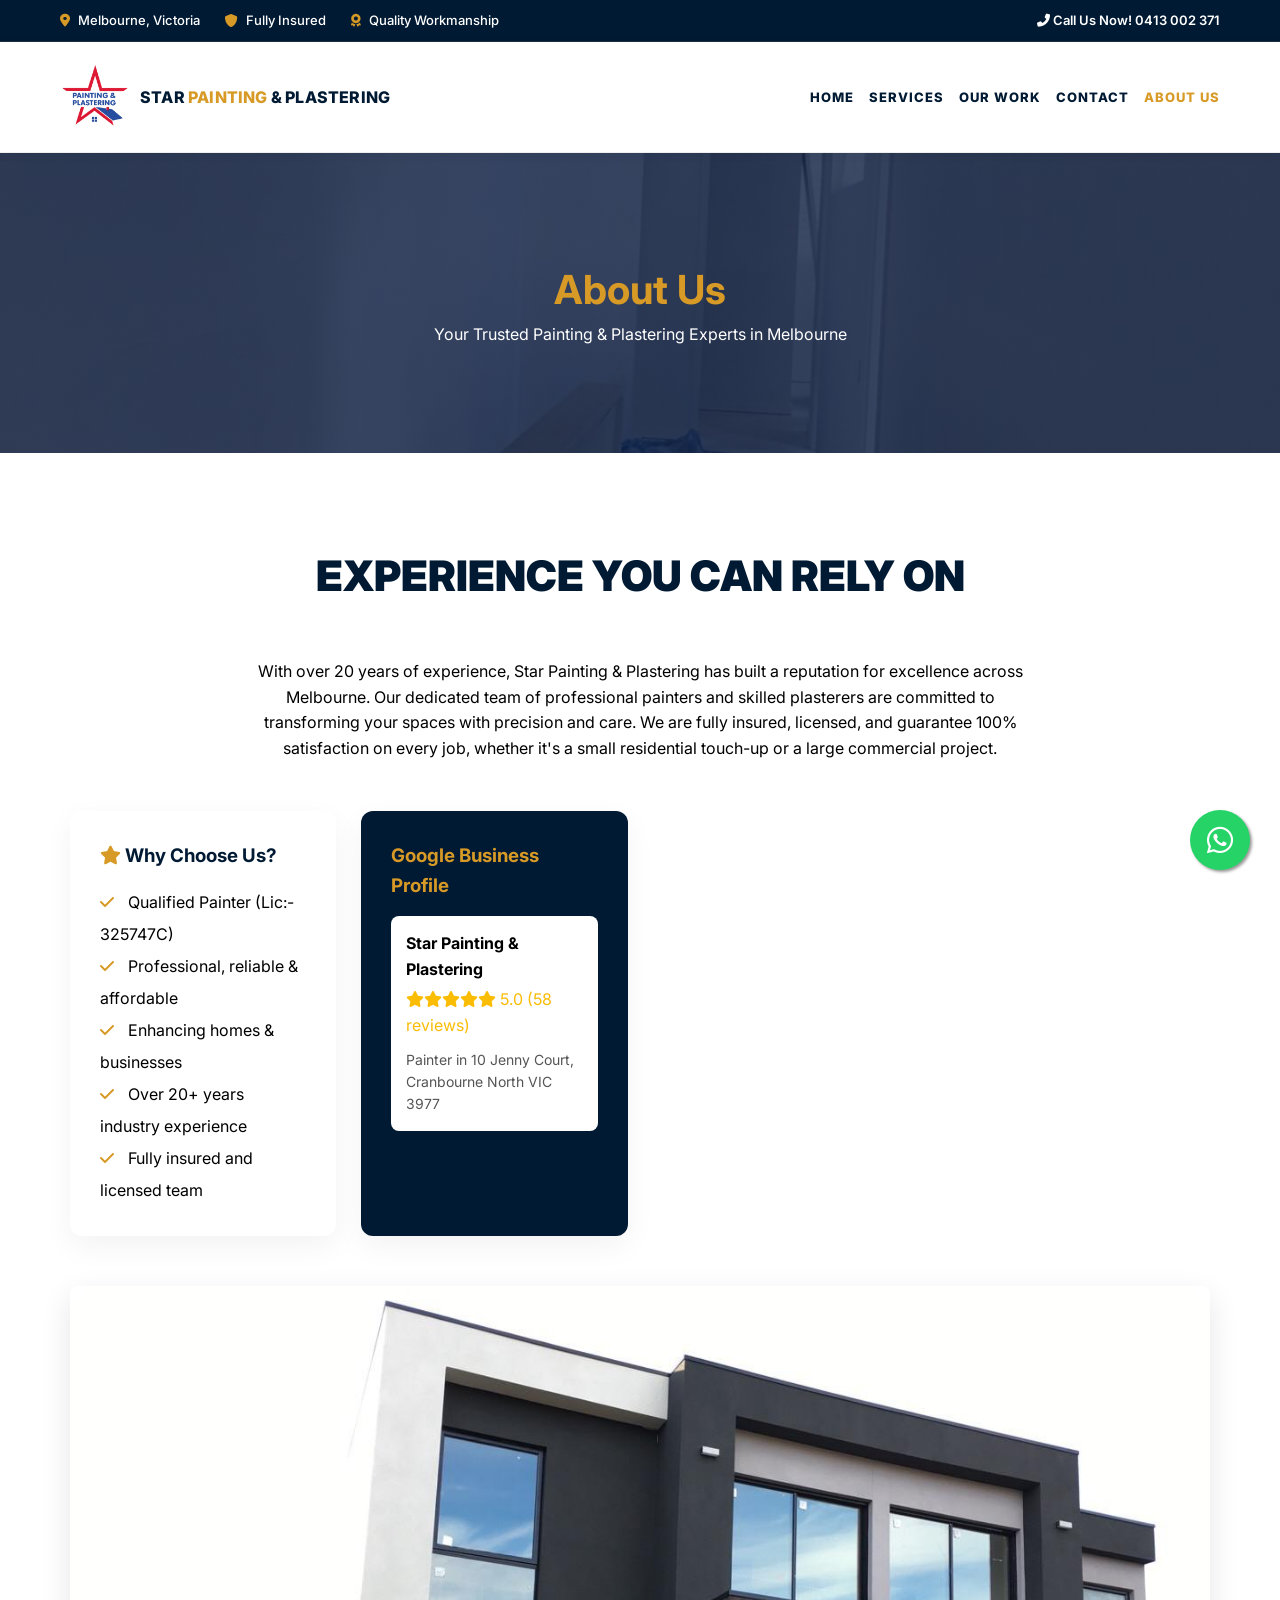
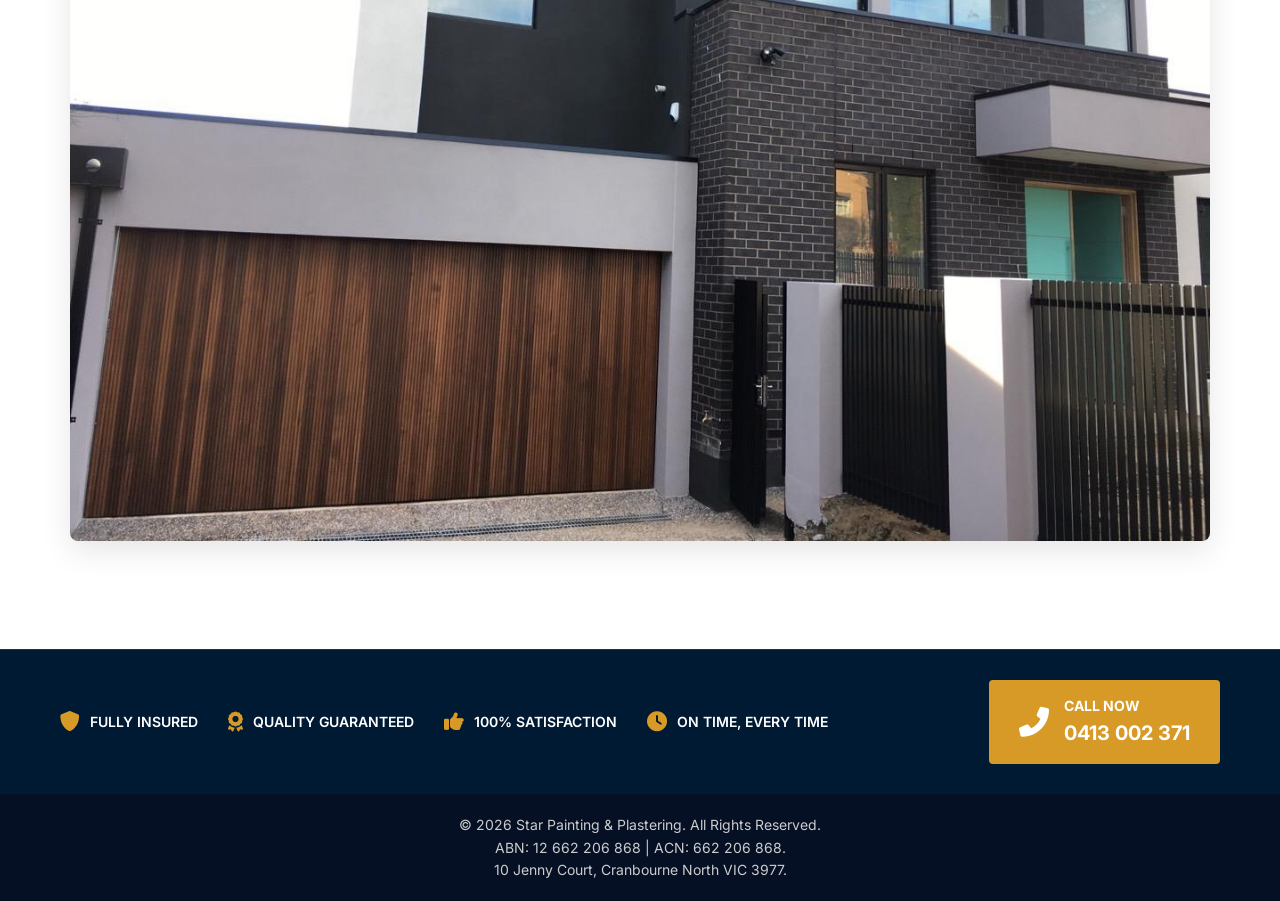
==== commit cccfcc50: "feat: add qualified painter license details & premium shimmering title animation" ====
--- a/paint/about.html
+++ b/paint/about.html
@@ -83,6 +83,8 @@
                             style="color: var(--secondary-color);"></i> Why Choose Us?</h3>
                     <ul style="line-height: 2;">
                         <li><i class="fas fa-check" style="color: var(--secondary-color); margin-right: 10px;"></i>
+                            Qualified Painter (Lic:- 325747C)</li>
+                        <li><i class="fas fa-check" style="color: var(--secondary-color); margin-right: 10px;"></i>
                             Professional, reliable & affordable</li>
                         <li><i class="fas fa-check" style="color: var(--secondary-color); margin-right: 10px;"></i>
                             Enhancing homes & businesses</li>
--- a/paint/css/style.css
+++ b/paint/css/style.css
@@ -1898,4 +1898,100 @@
 
 .sidebar-business-card .card-content {
     cursor: pointer;
+}
+
+/* ── Hero License Badge ── */
+.hero-licence-badge {
+    display: inline-flex;
+    align-items: center;
+    gap: 10px;
+    background: linear-gradient(135deg, rgba(216, 154, 38, 0.25), rgba(216, 154, 38, 0.08));
+    border: 1px solid rgba(216, 154, 38, 0.5);
+    padding: 8px 20px;
+    border-radius: 50px;
+    color: var(--white);
+    font-size: 13px;
+    font-weight: 700;
+    letter-spacing: 1.5px;
+    text-transform: uppercase;
+    margin-bottom: 25px;
+    box-shadow: 0 4px 15px rgba(216, 154, 38, 0.15);
+    backdrop-filter: blur(8px);
+    -webkit-backdrop-filter: blur(8px);
+    animation: floatBadge 3s ease-in-out infinite;
+}
+
+.hero-licence-badge i {
+    color: var(--mockup-gold);
+    font-size: 16px;
+}
+
+@keyframes floatBadge {
+    0%, 100% {
+        transform: translateY(0);
+    }
+    50% {
+        transform: translateY(-6px);
+    }
+}
+
+/* ── Animated Title Styles ── */
+.animated-title {
+    perspective: 1000px;
+}
+
+.animated-title .line {
+    display: block;
+    opacity: 0;
+    transform: translateY(40px) rotateX(-15deg);
+    transform-origin: top center;
+    transition: opacity 1.2s cubic-bezier(0.16, 1, 0.3, 1), transform 1.2s cubic-bezier(0.16, 1, 0.3, 1);
+}
+
+.hero-new-content.show .animated-title .line-1 {
+    opacity: 1;
+    transform: translateY(0) rotateX(0);
+    transition-delay: 0.1s;
+}
+
+.hero-new-content.show .animated-title .line-2 {
+    opacity: 1;
+    transform: translateY(0) rotateX(0);
+    transition-delay: 0.3s;
+}
+
+.hero-new-content.show .animated-title .line-3 {
+    opacity: 1;
+    transform: translateY(0) rotateX(0);
+    transition-delay: 0.5s;
+}
+
+/* ── Shimmering Gold Text ── */
+.shimmer-gold {
+    color: var(--mockup-gold);
+    background: linear-gradient(to right, #d89a26 0%, #fff6d1 25%, #d89a26 50%, #fff6d1 75%, #d89a26 100%);
+    background-size: 200% auto;
+    background-clip: text;
+    -webkit-background-clip: text;
+    -webkit-text-fill-color: transparent;
+    animation: shineText 4s linear infinite;
+    display: inline-block;
+}
+
+/* ── Shimmering White Text ── */
+.shimmer-white {
+    color: var(--white);
+    background: linear-gradient(to right, #ffffff 0%, #ffe9a6 25%, #ffffff 50%, #ffe9a6 75%, #ffffff 100%);
+    background-size: 200% auto;
+    background-clip: text;
+    -webkit-background-clip: text;
+    -webkit-text-fill-color: transparent;
+    animation: shineText 4s linear infinite;
+    display: inline-block;
+}
+
+@keyframes shineText {
+    to {
+        background-position: 200% center;
+    }
 }
